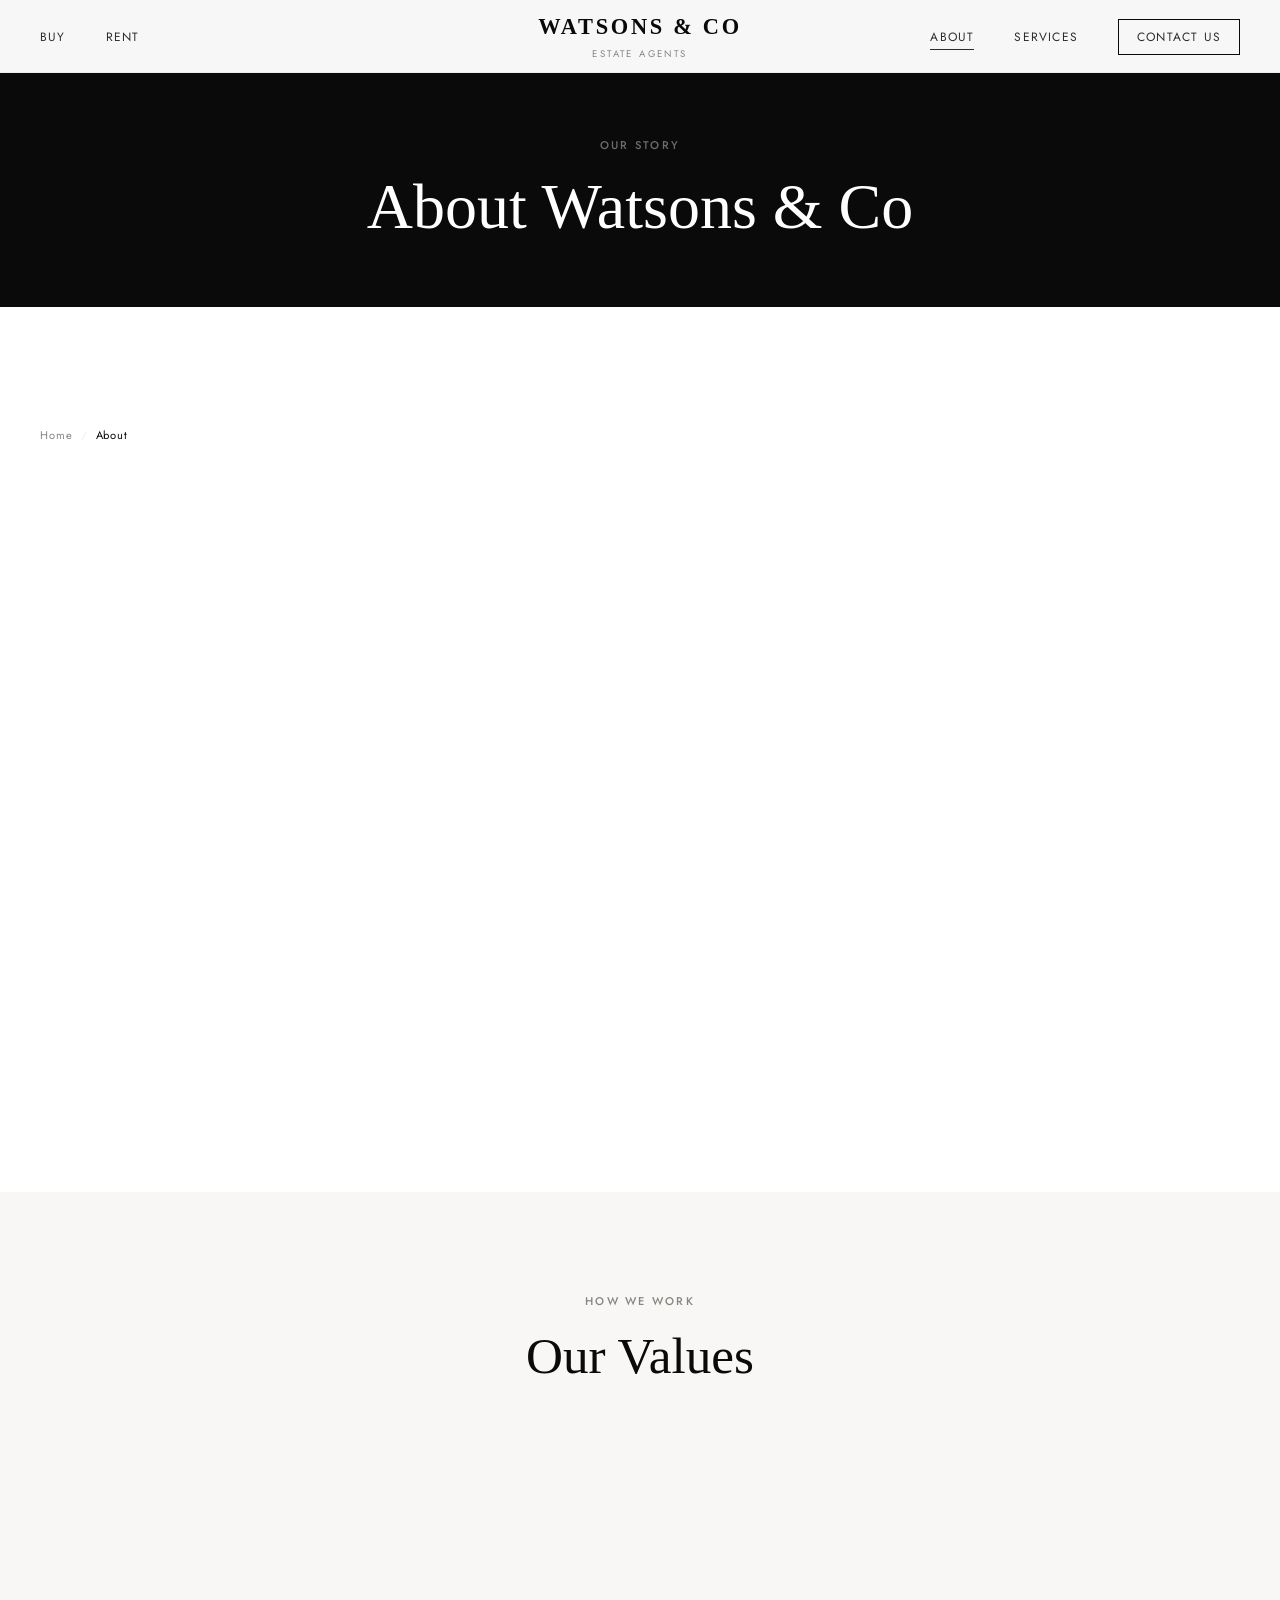
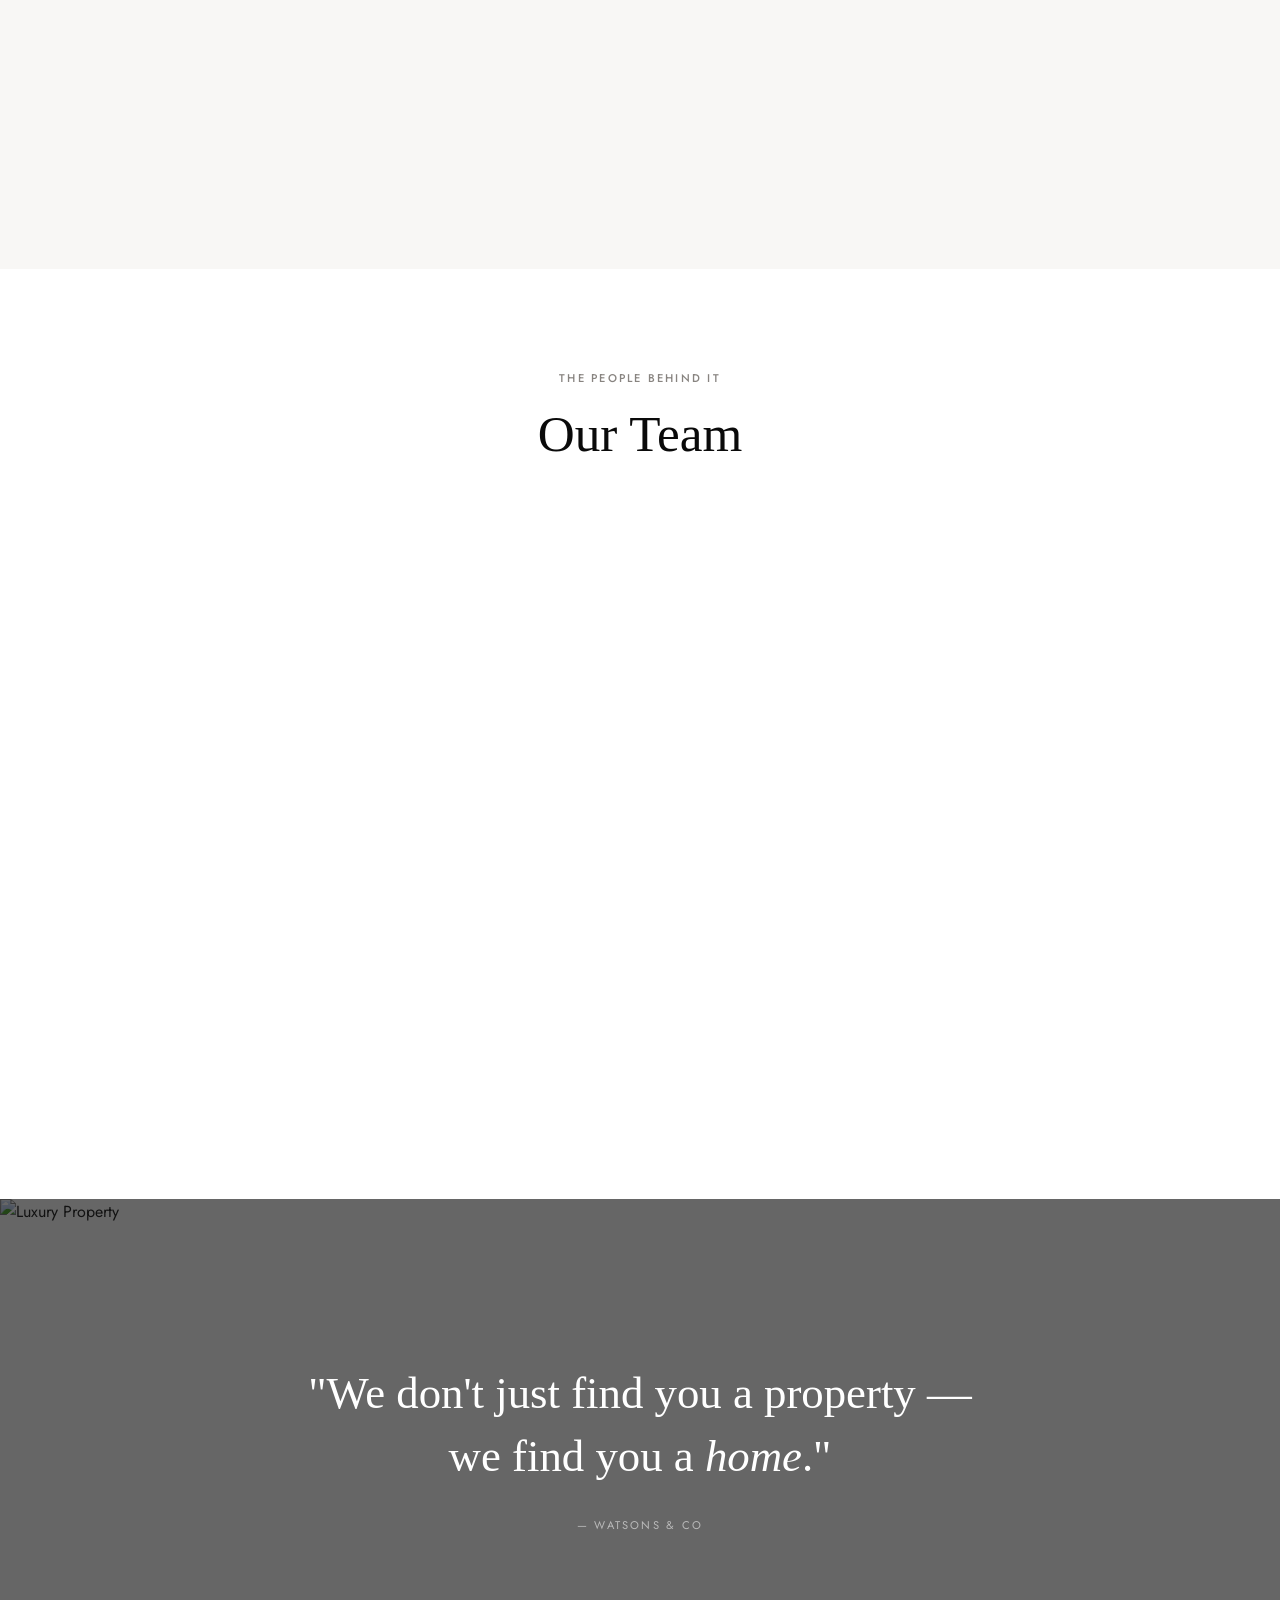
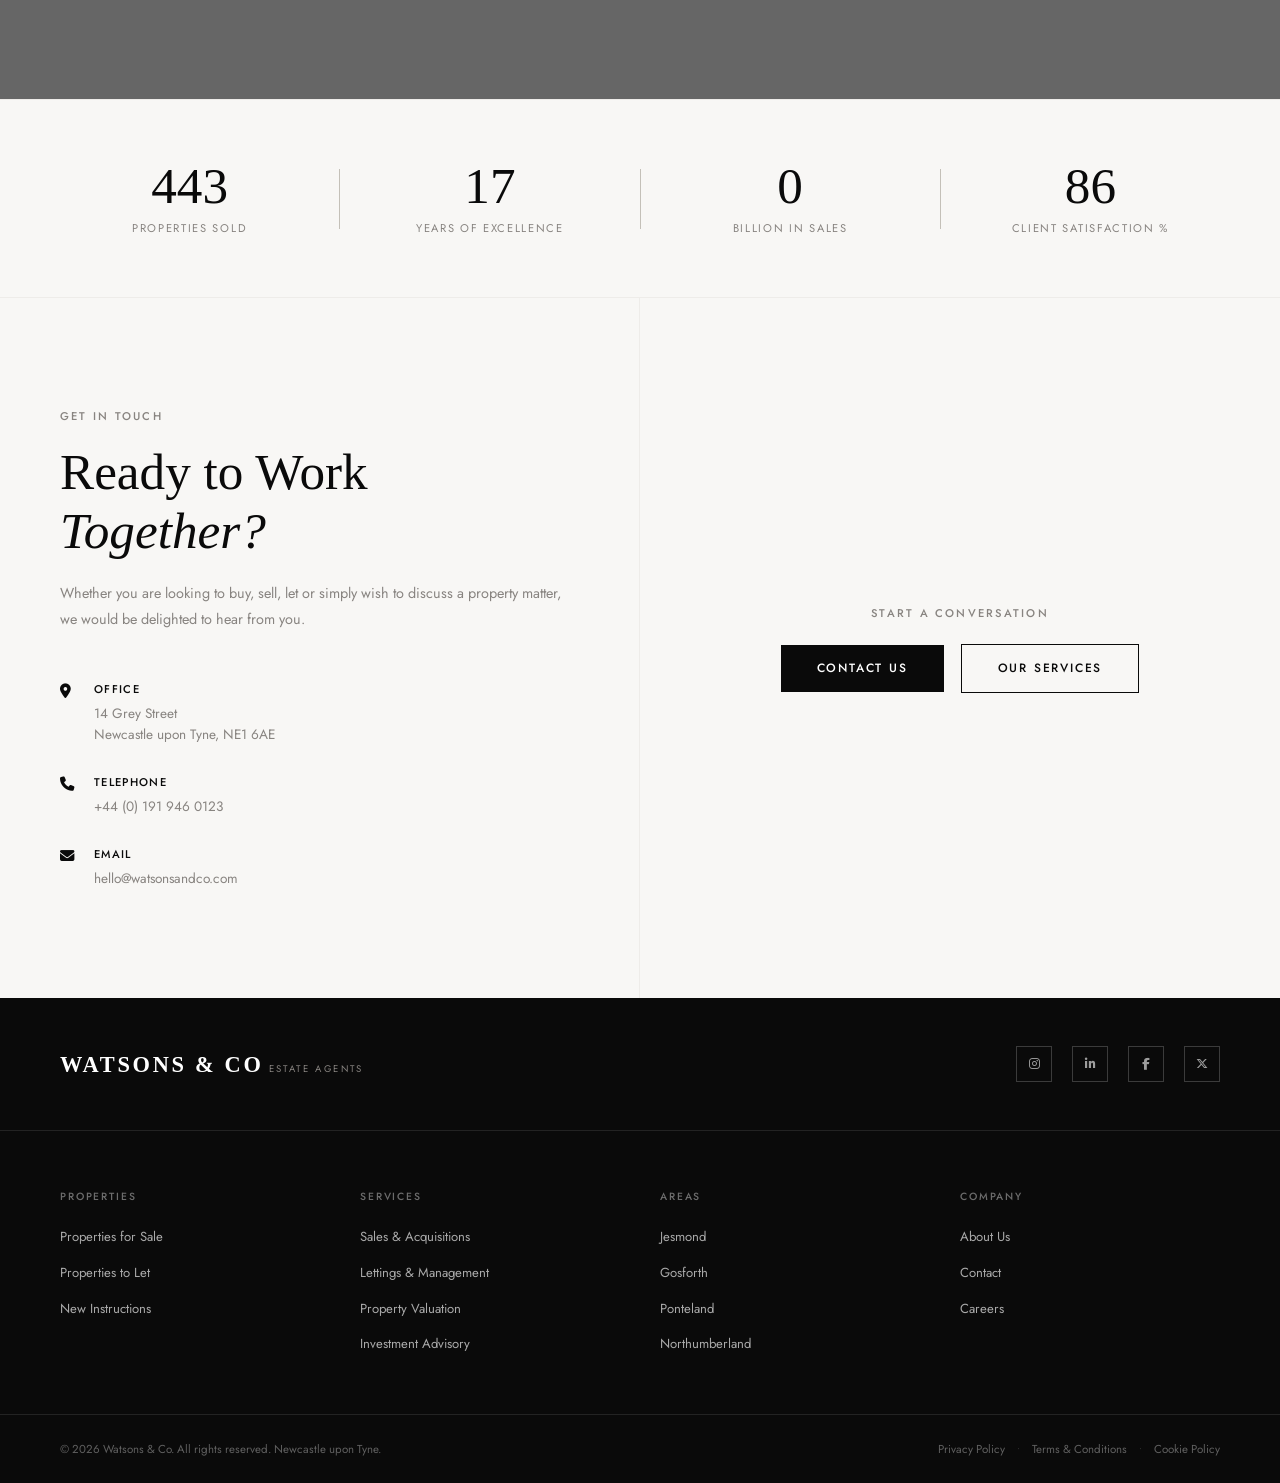
==== about.html @ b718751e "Expand to multi-page site with full property detail, listings, and content pages - Add buy.html, ren" ====
<!DOCTYPE html>
<html lang="en">
<head>
    <meta charset="UTF-8">
    <meta name="viewport" content="width=device-width, initial-scale=1.0">
    <title>About Us — Watsons &amp; Co</title>
    <link rel="stylesheet" href="style.css">
    <link rel="preconnect" href="https://fonts.googleapis.com">
    <link rel="preconnect" href="https://fonts.gstatic.com" crossorigin>
    <link href="https://fonts.googleapis.com/css2?family=Cormorant+Garant:ital,wght@0,300;0,400;0,600;0,700;1,300;1,400&family=Jost:wght@300;400;500;600&display=swap" rel="stylesheet">
    <link rel="stylesheet" href="https://cdnjs.cloudflare.com/ajax/libs/font-awesome/6.4.0/css/all.min.css">
</head>
<body data-page="about">

    <nav class="navbar" id="navbar">
        <div class="nav-inner">
            <div class="nav-left">
                <ul class="nav-links">
                    <li><a href="buy.html">Buy</a></li>
                    <li><a href="rent.html">Rent</a></li>
                </ul>
            </div>
            <div class="nav-logo">
                <a href="index.html">
                    <span class="logo-main">WATSONS &amp; CO</span>
                    <span class="logo-sub">Estate Agents</span>
                </a>
            </div>
            <div class="nav-right">
                <ul class="nav-links">
                    <li><a href="about.html">About</a></li>
                    <li><a href="services.html">Services</a></li>
                    <li><a href="contact.html" class="nav-cta">Contact Us</a></li>
                </ul>
                <button class="hamburger" id="hamburger" aria-label="Menu">
                    <span></span>
                    <span></span>
                </button>
            </div>
        </div>
        <div class="mobile-menu" id="mobileMenu">
            <ul>
                <li><a href="buy.html">Buy</a></li>
                <li><a href="rent.html">Rent</a></li>
                <li><a href="about.html">About</a></li>
                <li><a href="services.html">Services</a></li>
                <li><a href="contact.html">Contact Us</a></li>
            </ul>
        </div>
    </nav>

    <div class="page-banner">
        <p class="section-label">Our Story</p>
        <h1>About Watsons &amp; Co</h1>
    </div>

    <!-- Company Story -->
    <section class="about-story-section">
        <div class="container">

            <nav class="breadcrumb" aria-label="Breadcrumb">
                <a href="index.html">Home</a>
                <span class="sep">/</span>
                <span class="crumb-current">About</span>
            </nav>

            <div class="about-story-grid reveal">
                <div class="about-story-img">
                    <img src="https://images.unsplash.com/photo-1617791160505-6f00504e3519?w=900&h=1100&fit=crop" alt="Watsons & Co office">
                </div>
                <div class="about-story-text">
                    <p class="section-label">Founded 2004</p>
                    <h2>Newcastle's Name in<br><em>Luxury Property</em></h2>
                    <p>Watsons &amp; Co was founded in 2004 with a clear purpose: to bring a genuinely premium estate agency experience to Newcastle upon Tyne and Northumberland. Two decades on, that purpose remains unchanged — to represent exceptional homes with the care, discretion and expertise they deserve.</p>
                    <p>From our office on Grey Street in the heart of Newcastle, we serve clients across the city's most sought-after suburbs — Jesmond, Gosforth and Ponteland — as well as the broader county of Northumberland, where spectacular country houses and rural estates remain among the finest in the north of England.</p>
                    <p>We are a deliberately boutique firm. We do not chase volume. We take on a carefully selected portfolio of the best properties in our market and dedicate the full attention of our team to each and every one. The result is a level of service — and a quality of result — that our clients have come to rely on.</p>
                    <div class="about-sig">— Max Watson, Founder &amp; Director</div>
                </div>
            </div>
        </div>
    </section>

    <!-- Values -->
    <section class="values-section">
        <div class="container">
            <div class="section-header reveal">
                <p class="section-label">How We Work</p>
                <h2>Our Values</h2>
            </div>
            <div class="values-grid">
                <div class="value-card reveal reveal-delay-1">
                    <span class="value-num">01</span>
                    <h3>Discretion</h3>
                    <p>We understand that buying or selling a home is one of the most significant decisions a person can make. We handle every instruction — and every client — with the utmost care, confidentiality and respect.</p>
                </div>
                <div class="value-card reveal reveal-delay-2">
                    <span class="value-num">02</span>
                    <h3>Expertise</h3>
                    <p>Two decades of selling premium property across Newcastle and Northumberland has given us an unrivalled depth of local knowledge. We know every street, every postcode, every nuance of this market intimately.</p>
                </div>
                <div class="value-card reveal reveal-delay-3">
                    <span class="value-num">03</span>
                    <h3>Results</h3>
                    <p>Exceptional photography, measured marketing and genuinely personal service consistently deliver outstanding outcomes for our clients — whether buying, selling or letting.</p>
                </div>
            </div>
        </div>
    </section>

    <!-- Team -->
    <section class="team-section">
        <div class="container">
            <div class="section-header reveal">
                <p class="section-label">The People Behind It</p>
                <h2>Our Team</h2>
            </div>
            <div class="team-grid">

                <div class="team-card reveal reveal-delay-1">
                    <div class="team-card-img">
                        <img src="https://images.unsplash.com/photo-1560250097-0b93528c311a?w=500&h=600&fit=crop&crop=face" alt="Max Watson">
                    </div>
                    <h3>Max Watson</h3>
                    <span class="team-role">Founder &amp; Director</span>
                    <p>Max founded Watsons &amp; Co in 2004 after a decade working in prime residential property across the north. His deep knowledge of the Newcastle and Northumberland market — and his unwavering commitment to excellence — set the standard for everything we do.</p>
                </div>

                <div class="team-card reveal reveal-delay-2">
                    <div class="team-card-img">
                        <img src="https://images.unsplash.com/photo-1573496359142-b8d87734a5a2?w=500&h=600&fit=crop&crop=face" alt="Sarah Clarke">
                    </div>
                    <h3>Sarah Clarke</h3>
                    <span class="team-role">Head of Sales</span>
                    <p>Sarah has been with Watsons &amp; Co since 2010 and leads our sales team with remarkable precision and calm. Her knowledge of the Jesmond and Gosforth markets is unparalleled, and her relationships with buyers and sellers built over many years are second to none.</p>
                </div>

                <div class="team-card reveal reveal-delay-3">
                    <div class="team-card-img">
                        <img src="https://images.unsplash.com/photo-1519085360753-af0119f7cbe7?w=500&h=600&fit=crop&crop=face" alt="James Reid">
                    </div>
                    <h3>James Reid</h3>
                    <span class="team-role">Head of Lettings</span>
                    <p>James oversees our lettings and management portfolio, ensuring landlords receive a truly full-service experience. His meticulous approach to tenant selection and property management means our landlords consistently achieve the very best outcomes in this market.</p>
                </div>

            </div>
        </div>
    </section>

    <!-- Quote Banner -->
    <section class="quote-banner">
        <div class="quote-bg">
            <img src="https://images.unsplash.com/photo-1600596542815-ffad4c1539a9?w=1800&h=900&fit=crop" alt="Luxury Property">
            <div class="quote-overlay"></div>
        </div>
        <div class="quote-content">
            <blockquote>"We don't just find you a property —<br>we find you a <em>home</em>."</blockquote>
            <cite>— Watsons &amp; Co</cite>
        </div>
    </section>

    <!-- Stats -->
    <section class="stats-band">
        <div class="container">
            <div class="stats-grid">
                <div class="stat-item reveal">
                    <div class="stat-number" data-target="500">500</div>
                    <div class="stat-label">Properties Sold</div>
                </div>
                <div class="stat-sep"></div>
                <div class="stat-item reveal">
                    <div class="stat-number" data-target="20">20</div>
                    <div class="stat-label">Years of Excellence</div>
                </div>
                <div class="stat-sep"></div>
                <div class="stat-item reveal">
                    <div class="stat-number" data-target="1">1</div>
                    <div class="stat-label">Billion in Sales</div>
                </div>
                <div class="stat-sep"></div>
                <div class="stat-item reveal">
                    <div class="stat-number" data-target="98">98</div>
                    <div class="stat-label">Client Satisfaction %</div>
                </div>
            </div>
        </div>
    </section>

    <!-- CTA -->
    <section class="contact-section" style="background: var(--off-white);">
        <div class="contact-grid">
            <div class="contact-info">
                <p class="section-label">Get In Touch</p>
                <h2>Ready to Work<br><em>Together?</em></h2>
                <p class="contact-intro">Whether you are looking to buy, sell, let or simply wish to discuss a property matter, we would be delighted to hear from you.</p>
                <div class="contact-details">
                    <div class="contact-item">
                        <i class="fas fa-map-marker-alt"></i>
                        <div>
                            <strong>Office</strong>
                            <p>14 Grey Street<br>Newcastle upon Tyne, NE1 6AE</p>
                        </div>
                    </div>
                    <div class="contact-item">
                        <i class="fas fa-phone"></i>
                        <div>
                            <strong>Telephone</strong>
                            <p>+44 (0) 191 946 0123</p>
                        </div>
                    </div>
                    <div class="contact-item">
                        <i class="fas fa-envelope"></i>
                        <div>
                            <strong>Email</strong>
                            <p>hello@watsonsandco.com</p>
                        </div>
                    </div>
                </div>
            </div>
            <div style="display:flex;align-items:center;justify-content:center;padding:80px 60px;">
                <div style="text-align:center;">
                    <p class="section-label" style="margin-bottom:20px;">Start a Conversation</p>
                    <a href="contact.html" class="btn-solid" style="margin-right:12px;">Contact Us</a>
                    <a href="services.html" class="btn-outline">Our Services</a>
                </div>
            </div>
        </div>
    </section>

    <footer class="footer">
        <div class="footer-top">
            <div class="footer-logo">
                <span class="logo-main">WATSONS &amp; CO</span>
                <span class="logo-sub">Estate Agents</span>
            </div>
            <div class="footer-social">
                <a href="#" aria-label="Instagram"><i class="fab fa-instagram"></i></a>
                <a href="#" aria-label="LinkedIn"><i class="fab fa-linkedin-in"></i></a>
                <a href="#" aria-label="Facebook"><i class="fab fa-facebook-f"></i></a>
                <a href="#" aria-label="Twitter"><i class="fab fa-x-twitter"></i></a>
            </div>
        </div>
        <div class="footer-middle">
            <div class="footer-col">
                <h4>Properties</h4>
                <ul>
                    <li><a href="buy.html">Properties for Sale</a></li>
                    <li><a href="rent.html">Properties to Let</a></li>
                    <li><a href="buy.html">New Instructions</a></li>
                </ul>
            </div>
            <div class="footer-col">
                <h4>Services</h4>
                <ul>
                    <li><a href="services.html">Sales &amp; Acquisitions</a></li>
                    <li><a href="services.html">Lettings &amp; Management</a></li>
                    <li><a href="services.html">Property Valuation</a></li>
                    <li><a href="services.html">Investment Advisory</a></li>
                </ul>
            </div>
            <div class="footer-col">
                <h4>Areas</h4>
                <ul>
                    <li><a href="buy.html">Jesmond</a></li>
                    <li><a href="buy.html">Gosforth</a></li>
                    <li><a href="buy.html">Ponteland</a></li>
                    <li><a href="buy.html">Northumberland</a></li>
                </ul>
            </div>
            <div class="footer-col">
                <h4>Company</h4>
                <ul>
                    <li><a href="about.html">About Us</a></li>
                    <li><a href="contact.html">Contact</a></li>
                    <li><a href="#">Careers</a></li>
                </ul>
            </div>
        </div>
        <div class="footer-bottom">
            <p>&copy; 2026 Watsons &amp; Co. All rights reserved. Newcastle upon Tyne.</p>
            <div class="footer-legal">
                <a href="#">Privacy Policy</a>
                <span>·</span>
                <a href="#">Terms &amp; Conditions</a>
                <span>·</span>
                <a href="#">Cookie Policy</a>
            </div>
        </div>
    </footer>

    <script src="property-data.js"></script>
    <script src="script.js"></script>
</body>
</html>
---- style.css ----
/* ============================================================
   WATSONS & CO — Luxury Estate Agents
   Primary: #ffffff  |  Secondary: #0a0a0a
   ============================================================ */

:root {
    --white:      #ffffff;
    --black:      #0a0a0a;
    --off-white:  #f8f7f5;
    --light:      #eeece9;
    --mid:        #c4c0b8;
    --muted:      #888480;
    --text:       #2c2c2c;
    --serif:      'Cormorant Garant', Georgia, serif;
    --sans:       'Jost', system-ui, sans-serif;
    --ease:       cubic-bezier(0.4, 0, 0.2, 1);
    --nav-h:      72px;
}

/* ── Reset ─────────────────────────────────────── */
*, *::before, *::after { margin: 0; padding: 0; box-sizing: border-box; }
html { scroll-behavior: smooth; font-size: 16px; }
body { font-family: var(--sans); color: var(--text); background: var(--white); line-height: 1.6; overflow-x: hidden; }
img { display: block; width: 100%; height: 100%; object-fit: cover; }
a { text-decoration: none; color: inherit; }
ul { list-style: none; }
button { cursor: pointer; border: none; background: none; font-family: var(--sans); }
select, input, textarea { font-family: var(--sans); }

/* ── Container ──────────────────────────────────── */
.container { max-width: 1280px; margin: 0 auto; padding: 0 40px; }
@media (max-width: 768px) { .container { padding: 0 24px; } }

/* ── Typography ─────────────────────────────────── */
h1, h2, h3, h4 { font-family: var(--serif); font-weight: 400; color: var(--black); line-height: 1.15; }
h1 { font-size: clamp(3rem, 7vw, 6rem); }
h2 { font-size: clamp(2.2rem, 4vw, 3.5rem); }
h3 { font-size: clamp(1.3rem, 2vw, 1.8rem); }
em { font-style: italic; }
p { color: var(--muted); line-height: 1.75; }

.section-label {
    font-family: var(--sans);
    font-size: 0.7rem;
    font-weight: 500;
    letter-spacing: 0.2em;
    text-transform: uppercase;
    color: var(--muted);
    display: block;
    margin-bottom: 1rem;
}

.section-header { text-align: center; margin-bottom: 4rem; }
.section-header h2 { margin-top: 0.5rem; }

/* ── Buttons ────────────────────────────────────── */
.btn-solid {
    display: inline-block;
    padding: 14px 36px;
    background: var(--black);
    color: var(--white);
    font-size: 0.75rem;
    font-weight: 500;
    letter-spacing: 0.15em;
    text-transform: uppercase;
    transition: background 0.3s var(--ease), color 0.3s var(--ease);
}
.btn-solid:hover { background: var(--text); }
.btn-solid.btn-full { width: 100%; text-align: center; }

.btn-outline {
    display: inline-block;
    padding: 14px 36px;
    border: 1px solid var(--black);
    color: var(--black);
    font-size: 0.75rem;
    font-weight: 500;
    letter-spacing: 0.15em;
    text-transform: uppercase;
    transition: background 0.3s var(--ease), color 0.3s var(--ease);
}
.btn-outline:hover { background: var(--black); color: var(--white); }

/* ============================================================
   NAVIGATION
   ============================================================ */
.navbar {
    position: fixed;
    top: 0; left: 0; right: 0;
    z-index: 1000;
    transition: background 0.4s var(--ease), border-color 0.4s var(--ease);
    border-bottom: 1px solid transparent;
}
.navbar.scrolled {
    background: rgba(255,255,255,0.97);
    border-bottom-color: var(--light);
    backdrop-filter: blur(10px);
}

.nav-inner {
    display: grid;
    grid-template-columns: 1fr auto 1fr;
    align-items: center;
    height: var(--nav-h);
    padding: 0 40px;
}

.nav-logo a {
    display: flex;
    flex-direction: column;
    align-items: center;
    gap: 2px;
}
.logo-main {
    font-family: var(--serif);
    font-size: 1.4rem;
    font-weight: 600;
    letter-spacing: 0.12em;
    color: var(--black);
    transition: color 0.3s;
}
.logo-sub {
    font-size: 0.6rem;
    font-weight: 400;
    letter-spacing: 0.25em;
    text-transform: uppercase;
    color: var(--muted);
}

.nav-links {
    display: flex;
    align-items: center;
    gap: 2.5rem;
}
.nav-left .nav-links { justify-content: flex-start; }
.nav-right .nav-links { justify-content: flex-end; }

.nav-links a {
    font-size: 0.75rem;
    font-weight: 400;
    letter-spacing: 0.1em;
    text-transform: uppercase;
    color: var(--white);
    transition: color 0.3s;
    position: relative;
}
.navbar.scrolled .nav-links a { color: var(--text); }

.nav-links a::after {
    content: '';
    position: absolute;
    bottom: -4px; left: 0;
    width: 0; height: 1px;
    background: currentColor;
    transition: width 0.3s var(--ease);
}
.nav-links a:hover::after { width: 100%; }

.nav-cta {
    padding: 8px 18px !important;
    border: 1px solid rgba(255,255,255,0.6) !important;
    transition: border-color 0.3s, background 0.3s, color 0.3s !important;
}
.nav-cta:hover {
    background: var(--white) !important;
    color: var(--black) !important;
    border-color: var(--white) !important;
}
.navbar.scrolled .nav-cta {
    border-color: var(--black) !important;
}
.navbar.scrolled .nav-cta:hover {
    background: var(--black) !important;
    color: var(--white) !important;
}

/* Hamburger */
.hamburger {
    display: none;
    flex-direction: column;
    gap: 6px;
    padding: 4px;
}
.hamburger span {
    display: block;
    width: 24px;
    height: 1px;
    background: var(--white);
    transition: background 0.3s, transform 0.3s;
}
.navbar.scrolled .hamburger span { background: var(--black); }
.hamburger.open span:first-child { transform: translateY(3.5px) rotate(45deg); }
.hamburger.open span:last-child  { transform: translateY(-3.5px) rotate(-45deg); }

/* Mobile menu */
.mobile-menu {
    display: none;
    background: var(--white);
    border-top: 1px solid var(--light);
}
.mobile-menu.open { display: block; }
.mobile-menu ul { padding: 20px 40px 32px; }
.mobile-menu ul li { border-bottom: 1px solid var(--light); }
.mobile-menu ul li a {
    display: block;
    padding: 14px 0;
    font-size: 0.85rem;
    font-weight: 400;
    letter-spacing: 0.1em;
    text-transform: uppercase;
    color: var(--black);
}

/* ============================================================
   HERO
   ============================================================ */
.hero {
    position: relative;
    height: 100dvh;
    min-height: 600px;
    display: flex;
    align-items: center;
    justify-content: center;
    overflow: hidden;
}

.hero-bg {
    position: absolute;
    inset: 0;
}
.hero-img { height: 100%; transform-origin: center; }
.hero-overlay {
    position: absolute;
    inset: 0;
    background: linear-gradient(
        to bottom,
        rgba(0,0,0,0.25) 0%,
        rgba(0,0,0,0.45) 50%,
        rgba(0,0,0,0.55) 100%
    );
}

.hero-content {
    position: relative;
    z-index: 2;
    text-align: center;
    padding: 0 24px;
    max-width: 800px;
}

.hero-eyebrow {
    font-size: 0.7rem;
    font-weight: 400;
    letter-spacing: 0.25em;
    text-transform: uppercase;
    color: rgba(255,255,255,0.75);
    margin-bottom: 1.5rem;
}

.hero-headline {
    font-family: var(--serif);
    font-size: clamp(3.5rem, 8vw, 7rem);
    font-weight: 300;
    color: var(--white);
    line-height: 1.05;
    margin-bottom: 2.5rem;
}
.hero-headline em { font-style: italic; font-weight: 300; }

.hero-cta {
    display: inline-block;
    padding: 14px 40px;
    border: 1px solid rgba(255,255,255,0.7);
    color: var(--white);
    font-size: 0.72rem;
    font-weight: 500;
    letter-spacing: 0.18em;
    text-transform: uppercase;
    transition: background 0.3s var(--ease), border-color 0.3s;
}
.hero-cta:hover {
    background: rgba(255,255,255,0.15);
    border-color: var(--white);
}

.hero-scroll-hint {
    position: absolute;
    bottom: 36px;
    left: 50%;
    transform: translateX(-50%);
    display: flex;
    flex-direction: column;
    align-items: center;
    gap: 10px;
    z-index: 2;
}
.hero-scroll-hint span {
    font-size: 0.6rem;
    letter-spacing: 0.2em;
    text-transform: uppercase;
    color: rgba(255,255,255,0.6);
}
.scroll-line {
    width: 1px;
    height: 48px;
    background: rgba(255,255,255,0.4);
    animation: scrollPulse 2s ease-in-out infinite;
}
@keyframes scrollPulse {
    0%, 100% { opacity: 0.4; transform: scaleY(1); }
    50% { opacity: 1; transform: scaleY(0.6); transform-origin: top; }
}

/* ============================================================
   SEARCH
   ============================================================ */
.search-section {
    background: var(--white);
    padding: 0 40px;
    border-bottom: 1px solid var(--light);
}

.search-tabs {
    display: flex;
    gap: 0;
    border-bottom: 1px solid var(--light);
    max-width: 1280px;
    margin: 0 auto;
}
.tab-btn {
    padding: 18px 28px;
    font-size: 0.72rem;
    font-weight: 500;
    letter-spacing: 0.12em;
    text-transform: uppercase;
    color: var(--muted);
    border-bottom: 2px solid transparent;
    margin-bottom: -1px;
    transition: color 0.2s, border-color 0.2s;
}
.tab-btn.active, .tab-btn:hover {
    color: var(--black);
    border-bottom-color: var(--black);
}

.search-form {
    display: flex;
    align-items: stretch;
    max-width: 1280px;
    margin: 0 auto;
    min-height: 72px;
}
.search-field {
    flex: 1;
    display: flex;
    flex-direction: column;
    justify-content: center;
    padding: 16px 24px;
    gap: 4px;
}
.search-field label {
    font-size: 0.6rem;
    font-weight: 500;
    letter-spacing: 0.15em;
    text-transform: uppercase;
    color: var(--muted);
}
.search-field input,
.search-field select {
    border: none;
    outline: none;
    font-size: 0.9rem;
    color: var(--black);
    background: transparent;
    appearance: none;
    cursor: pointer;
}
.search-field input::placeholder { color: var(--mid); }

.search-divider {
    width: 1px;
    background: var(--light);
    margin: 16px 0;
    flex-shrink: 0;
}

.search-btn {
    padding: 0 40px;
    background: var(--black);
    color: var(--white);
    font-size: 0.72rem;
    font-weight: 500;
    letter-spacing: 0.12em;
    text-transform: uppercase;
    display: flex;
    align-items: center;
    gap: 10px;
    transition: background 0.3s;
    flex-shrink: 0;
}
.search-btn:hover { background: var(--text); }

@media (max-width: 900px) {
    .search-section { padding: 0 24px; }
    .search-form { flex-wrap: wrap; gap: 0; }
    .search-field { flex: 1 1 50%; border-bottom: 1px solid var(--light); }
    .search-divider { display: none; }
    .search-btn { width: 100%; justify-content: center; padding: 18px; margin-top: 0; }
}

/* ============================================================
   PROPERTIES
   ============================================================ */
.properties-section {
    padding: 100px 0;
    background: var(--white);
}

.properties-grid {
    display: grid;
    grid-template-columns: repeat(3, 1fr);
    gap: 2px;
    margin-bottom: 4rem;
}

.property-card {
    background: var(--white);
    overflow: hidden;
    display: flex;
    flex-direction: column;
    transition: box-shadow 0.3s var(--ease);
    position: relative;
}
.property-card:hover { box-shadow: 0 12px 40px rgba(0,0,0,0.1); z-index: 1; }

.property-img-wrap {
    position: relative;
    height: 240px;
    overflow: hidden;
    flex-shrink: 0;
}
.property-img-wrap img {
    transition: transform 0.6s var(--ease);
}
.property-card:hover .property-img-wrap img { transform: scale(1.04); }

.prop-tag {
    position: absolute;
    top: 16px; left: 16px;
    background: var(--black);
    color: var(--white);
    font-size: 0.6rem;
    font-weight: 500;
    letter-spacing: 0.12em;
    text-transform: uppercase;
    padding: 5px 10px;
}
.prop-tag + .prop-tag {
    top: 42px;
}
.prop-tag--rent { background: var(--text); }
.prop-tag--new  { background: #1a3a2a; }

.property-body {
    padding: 20px 24px 12px;
    flex: 1;
    border: 1px solid var(--light);
    border-top: none;
}
.property-price {
    font-family: var(--serif);
    font-size: 1.4rem;
    font-weight: 600;
    color: var(--black);
    margin-bottom: 6px;
}
.property-name {
    font-size: 1.1rem;
    font-weight: 400;
    margin-bottom: 6px;
}
.property-location {
    font-size: 0.8rem;
    color: var(--muted);
    display: flex;
    align-items: center;
    gap: 6px;
    margin-bottom: 14px;
}
.property-location i { font-size: 0.7rem; }

.property-meta {
    display: flex;
    gap: 20px;
    padding-top: 12px;
    border-top: 1px solid var(--light);
}
.property-meta span {
    font-size: 0.78rem;
    color: var(--muted);
    display: flex;
    align-items: center;
    gap: 6px;
}
.property-meta i { font-size: 0.72rem; color: var(--black); }

.property-link {
    display: flex;
    align-items: center;
    justify-content: space-between;
    padding: 14px 24px;
    font-size: 0.7rem;
    font-weight: 500;
    letter-spacing: 0.1em;
    text-transform: uppercase;
    color: var(--black);
    border: 1px solid var(--light);
    border-top: none;
    transition: background 0.25s, color 0.25s;
}
.property-link:hover { background: var(--black); color: var(--white); }
.property-link i { font-size: 0.7rem; transition: transform 0.25s; }
.property-link:hover i { transform: translateX(4px); }

.properties-cta { text-align: center; }

@media (max-width: 1100px) {
    .properties-grid {
        grid-template-columns: repeat(2, 1fr);
    }
}
@media (max-width: 640px) {
    .properties-grid { grid-template-columns: 1fr; }
}

/* ============================================================
   STATS BAND
   ============================================================ */
.stats-band {
    background: var(--off-white);
    border-top: 1px solid var(--light);
    border-bottom: 1px solid var(--light);
    padding: 60px 0;
}

.stats-grid {
    display: flex;
    align-items: center;
    justify-content: center;
    gap: 0;
}

.stat-item {
    flex: 1;
    text-align: center;
    padding: 0 40px;
}
.stat-number {
    font-family: var(--serif);
    font-size: clamp(2.5rem, 4vw, 4rem);
    font-weight: 300;
    color: var(--black);
    line-height: 1;
    margin-bottom: 8px;
}
.stat-label {
    font-size: 0.7rem;
    font-weight: 400;
    letter-spacing: 0.15em;
    text-transform: uppercase;
    color: var(--muted);
}

.stat-sep {
    width: 1px;
    height: 60px;
    background: var(--mid);
    flex-shrink: 0;
}

@media (max-width: 768px) {
    .stats-grid { flex-wrap: wrap; }
    .stat-item { flex: 1 1 40%; padding: 20px; }
    .stat-sep { display: none; }
}

/* ============================================================
   ABOUT
   ============================================================ */
.about-section {
    display: grid;
    grid-template-columns: 1fr 1fr;
    min-height: 700px;
}

.about-image {
    position: relative;
    overflow: hidden;
    min-height: 500px;
}

.about-content {
    padding: 80px 80px 80px 60px;
    display: flex;
    flex-direction: column;
    justify-content: center;
    background: var(--white);
}

.about-content h2 { margin-bottom: 28px; }
.about-intro {
    font-size: 1.15rem;
    font-family: var(--serif);
    font-weight: 300;
    color: var(--black);
    line-height: 1.65;
    margin-bottom: 20px;
}
.about-body {
    font-size: 0.9rem;
    color: var(--muted);
    line-height: 1.8;
    margin-bottom: 32px;
}

.about-signature {
    margin-bottom: 36px;
    padding-top: 24px;
    border-top: 1px solid var(--light);
}
.signature-line {
    font-family: var(--serif);
    font-size: 1rem;
    font-style: italic;
    color: var(--muted);
}

@media (max-width: 900px) {
    .about-section { grid-template-columns: 1fr; }
    .about-image { min-height: 380px; }
    .about-content { padding: 60px 40px; }
}
@media (max-width: 640px) {
    .about-content { padding: 48px 24px; }
}

/* ============================================================
   SERVICES
   ============================================================ */
.services-section {
    padding: 100px 0;
    background: var(--off-white);
}

.services-list {
    display: flex;
    flex-direction: column;
}

.service-item {
    display: grid;
    grid-template-columns: 64px 1fr auto;
    align-items: center;
    gap: 32px;
    padding: 36px 0;
    border-bottom: 1px solid var(--light);
    transition: background 0.2s;
}
.service-item:first-of-type { border-top: 1px solid var(--light); }

.service-number {
    font-family: var(--serif);
    font-size: 1rem;
    font-weight: 300;
    color: var(--mid);
    letter-spacing: 0.1em;
}
.service-content h3 {
    font-size: 1.3rem;
    font-weight: 400;
    margin-bottom: 6px;
    transition: color 0.2s;
}
.service-content p {
    font-size: 0.85rem;
    color: var(--muted);
    line-height: 1.7;
    max-width: 560px;
}

.service-arrow {
    width: 44px; height: 44px;
    border: 1px solid var(--light);
    display: flex;
    align-items: center;
    justify-content: center;
    color: var(--muted);
    font-size: 0.8rem;
    transition: background 0.25s, color 0.25s, border-color 0.25s, transform 0.25s;
    flex-shrink: 0;
}
.service-item:hover .service-arrow {
    background: var(--black);
    color: var(--white);
    border-color: var(--black);
}
.service-item:hover .service-arrow i { transform: translateX(2px); }
.service-item:hover .service-content h3 { color: var(--black); }

@media (max-width: 640px) {
    .service-item { grid-template-columns: 40px 1fr auto; gap: 16px; }
    .service-arrow { display: none; }
}

/* ============================================================
   QUOTE BANNER
   ============================================================ */
.quote-banner {
    position: relative;
    height: 500px;
    display: flex;
    align-items: center;
    justify-content: center;
    overflow: hidden;
}
.quote-bg {
    position: absolute;
    inset: 0;
}
.quote-overlay {
    position: absolute;
    inset: 0;
    background: rgba(0,0,0,0.6);
}
.quote-content {
    position: relative;
    z-index: 2;
    text-align: center;
    padding: 0 24px;
}
.quote-content blockquote {
    font-family: var(--serif);
    font-size: clamp(1.6rem, 3.5vw, 2.8rem);
    font-weight: 300;
    font-style: normal;
    color: var(--white);
    line-height: 1.4;
    margin-bottom: 24px;
}
.quote-content blockquote em { font-style: italic; }
.quote-content cite {
    font-size: 0.7rem;
    font-weight: 400;
    letter-spacing: 0.2em;
    text-transform: uppercase;
    color: rgba(255,255,255,0.55);
    font-style: normal;
}

/* ============================================================
   TESTIMONIALS
   ============================================================ */
.testimonials-section {
    padding: 100px 0;
    background: var(--white);
}

.testimonials-grid {
    display: grid;
    grid-template-columns: repeat(3, 1fr);
    gap: 2px;
}

.testimonial {
    padding: 48px 40px;
    border: 1px solid var(--light);
    transition: border-color 0.3s;
}
.testimonial:hover { border-color: var(--mid); }

.testimonial-stars {
    color: var(--black);
    font-size: 0.65rem;
    letter-spacing: 4px;
    margin-bottom: 24px;
}

.testimonial-text {
    font-family: var(--serif);
    font-size: 1.1rem;
    font-weight: 300;
    color: var(--text);
    line-height: 1.7;
    margin-bottom: 28px;
    font-style: italic;
}

.testimonial-author strong {
    display: block;
    font-family: var(--sans);
    font-size: 0.82rem;
    font-weight: 500;
    color: var(--black);
    letter-spacing: 0.05em;
    margin-bottom: 4px;
}
.testimonial-author span {
    font-size: 0.72rem;
    color: var(--muted);
    letter-spacing: 0.05em;
}

@media (max-width: 900px) {
    .testimonials-grid { grid-template-columns: 1fr; }
    .testimonial { padding: 36px 28px; }
}

/* ============================================================
   AREAS
   ============================================================ */
.areas-section {
    padding: 100px 0;
    background: var(--off-white);
}

.areas-grid {
    display: grid;
    grid-template-columns: repeat(4, 1fr);
    gap: 2px;
}

.area-card {
    position: relative;
    height: 300px;
    overflow: hidden;
    cursor: pointer;
}
.area-card img {
    transition: transform 0.6s var(--ease);
}
.area-card:hover img { transform: scale(1.06); }

.area-overlay {
    position: absolute;
    inset: 0;
    background: linear-gradient(to top, rgba(0,0,0,0.7) 0%, rgba(0,0,0,0.1) 60%);
    display: flex;
    flex-direction: column;
    justify-content: flex-end;
    padding: 24px;
    transition: background 0.3s;
}
.area-card:hover .area-overlay { background: linear-gradient(to top, rgba(0,0,0,0.8) 0%, rgba(0,0,0,0.2) 60%); }

.area-overlay h3 {
    font-family: var(--serif);
    font-size: 1.5rem;
    font-weight: 400;
    color: var(--white);
    margin-bottom: 4px;
}
.area-overlay span {
    font-size: 0.68rem;
    letter-spacing: 0.15em;
    text-transform: uppercase;
    color: rgba(255,255,255,0.65);
}

@media (max-width: 900px) {
    .areas-grid { grid-template-columns: repeat(2, 1fr); }
}
@media (max-width: 480px) {
    .areas-grid { grid-template-columns: 1fr; }
    .area-card { height: 220px; }
}

/* ============================================================
   CONTACT
   ============================================================ */
.contact-section {
    background: var(--white);
}
.contact-grid {
    display: grid;
    grid-template-columns: 1fr 1fr;
    min-height: 700px;
}

.contact-info {
    background: var(--off-white);
    padding: 80px 60px;
    display: flex;
    flex-direction: column;
    justify-content: center;
    border-right: 1px solid var(--light);
}
.contact-info h2 { margin-bottom: 20px; }

.contact-intro {
    font-size: 0.9rem;
    color: var(--muted);
    line-height: 1.8;
    margin-bottom: 48px;
}

.contact-details {
    display: flex;
    flex-direction: column;
    gap: 28px;
}
.contact-item {
    display: flex;
    gap: 18px;
    align-items: flex-start;
}
.contact-item i {
    font-size: 0.9rem;
    color: var(--black);
    margin-top: 3px;
    width: 16px;
    flex-shrink: 0;
}
.contact-item strong {
    display: block;
    font-size: 0.7rem;
    font-weight: 500;
    letter-spacing: 0.12em;
    text-transform: uppercase;
    color: var(--black);
    margin-bottom: 4px;
}
.contact-item p {
    font-size: 0.85rem;
    color: var(--muted);
    line-height: 1.6;
    margin: 0;
}

.contact-form {
    padding: 80px 60px;
    display: flex;
    flex-direction: column;
    justify-content: center;
    gap: 24px;
}

.form-row {
    display: grid;
    grid-template-columns: 1fr 1fr;
    gap: 16px;
}

.form-field {
    display: flex;
    flex-direction: column;
    gap: 8px;
}
.form-field label {
    font-size: 0.65rem;
    font-weight: 500;
    letter-spacing: 0.15em;
    text-transform: uppercase;
    color: var(--muted);
}
.form-field input,
.form-field select,
.form-field textarea {
    width: 100%;
    padding: 12px 0;
    border: none;
    border-bottom: 1px solid var(--light);
    font-size: 0.9rem;
    color: var(--black);
    background: transparent;
    appearance: none;
    outline: none;
    transition: border-color 0.25s;
    resize: none;
}
.form-field input:focus,
.form-field select:focus,
.form-field textarea:focus {
    border-bottom-color: var(--black);
}
.form-field input::placeholder,
.form-field textarea::placeholder {
    color: var(--mid);
}

@media (max-width: 900px) {
    .contact-grid { grid-template-columns: 1fr; }
    .contact-info { padding: 60px 40px; border-right: none; border-bottom: 1px solid var(--light); }
    .contact-form { padding: 60px 40px; }
}
@media (max-width: 640px) {
    .contact-info { padding: 48px 24px; }
    .contact-form { padding: 48px 24px; }
    .form-row { grid-template-columns: 1fr; }
}

/* ============================================================
   FOOTER
   ============================================================ */
.footer {
    background: var(--black);
    color: var(--white);
}

.footer-top {
    display: flex;
    justify-content: space-between;
    align-items: center;
    padding: 48px 60px;
    border-bottom: 1px solid rgba(255,255,255,0.1);
}
.footer-top .logo-main { color: var(--white); }

.footer-social {
    display: flex;
    gap: 20px;
}
.footer-social a {
    width: 36px; height: 36px;
    border: 1px solid rgba(255,255,255,0.2);
    display: flex;
    align-items: center;
    justify-content: center;
    font-size: 0.75rem;
    color: rgba(255,255,255,0.6);
    transition: border-color 0.25s, color 0.25s;
}
.footer-social a:hover {
    border-color: var(--white);
    color: var(--white);
}

.footer-middle {
    display: grid;
    grid-template-columns: repeat(4, 1fr);
    gap: 40px;
    padding: 60px 60px 48px;
    border-bottom: 1px solid rgba(255,255,255,0.1);
}

.footer-col h4 {
    font-family: var(--sans);
    font-size: 0.65rem;
    font-weight: 500;
    letter-spacing: 0.18em;
    text-transform: uppercase;
    color: rgba(255,255,255,0.4);
    margin-bottom: 20px;
}
.footer-col ul li {
    margin-bottom: 10px;
}
.footer-col ul li a {
    font-size: 0.82rem;
    color: rgba(255,255,255,0.65);
    transition: color 0.2s;
}
.footer-col ul li a:hover { color: var(--white); }

.footer-newsletter p {
    font-size: 0.8rem;
    color: rgba(255,255,255,0.5);
    line-height: 1.7;
    margin-bottom: 16px;
}

.newsletter-form {
    display: flex;
    flex-direction: column;
    gap: 8px;
}
.newsletter-form input {
    padding: 10px 0;
    background: transparent;
    border: none;
    border-bottom: 1px solid rgba(255,255,255,0.2);
    color: var(--white);
    font-size: 0.82rem;
    outline: none;
    transition: border-color 0.2s;
}
.newsletter-form input::placeholder { color: rgba(255,255,255,0.3); }
.newsletter-form input:focus { border-bottom-color: rgba(255,255,255,0.6); }
.newsletter-form button {
    align-self: flex-start;
    padding: 10px 24px;
    background: rgba(255,255,255,0.08);
    border: 1px solid rgba(255,255,255,0.2);
    color: rgba(255,255,255,0.8);
    font-size: 0.65rem;
    font-weight: 500;
    letter-spacing: 0.15em;
    text-transform: uppercase;
    transition: background 0.25s, border-color 0.25s, color 0.25s;
}
.newsletter-form button:hover {
    background: rgba(255,255,255,0.15);
    border-color: rgba(255,255,255,0.5);
    color: var(--white);
}

.footer-bottom {
    display: flex;
    justify-content: space-between;
    align-items: center;
    padding: 24px 60px;
}
.footer-bottom p {
    font-size: 0.72rem;
    color: rgba(255,255,255,0.35);
    margin: 0;
}
.footer-legal {
    display: flex;
    align-items: center;
    gap: 12px;
}
.footer-legal a {
    font-size: 0.72rem;
    color: rgba(255,255,255,0.35);
    transition: color 0.2s;
}
.footer-legal a:hover { color: rgba(255,255,255,0.7); }
.footer-legal span { color: rgba(255,255,255,0.2); font-size: 0.6rem; }

@media (max-width: 1100px) {
    .footer-middle { grid-template-columns: repeat(2, 1fr); }
}
@media (max-width: 768px) {
    .footer-top { padding: 36px 24px; }
    .footer-middle { grid-template-columns: repeat(2, 1fr); padding: 40px 24px; gap: 32px; }
    .footer-bottom { flex-direction: column; gap: 12px; padding: 24px; text-align: center; }
}
@media (max-width: 480px) {
    .footer-middle { grid-template-columns: 1fr; }
}

/* ============================================================
   INNER PAGE — NAV ACTIVE LINK
   ============================================================ */
.nav-links a.active-page {
    color: var(--black);
}
.nav-links a.active-page::after {
    width: 100%;
}

/* ============================================================
   INNER PAGE — BANNER
   ============================================================ */
.page-banner {
    background: var(--black);
    padding: calc(var(--nav-h) + 64px) 40px 64px;
    text-align: center;
}
.page-banner .section-label {
    color: rgba(255,255,255,0.4);
    margin-bottom: 14px;
}
.page-banner h1 {
    font-family: var(--serif);
    font-size: clamp(2.2rem, 5vw, 4rem);
    font-weight: 300;
    color: var(--white);
}

/* ============================================================
   INNER PAGE — BREADCRUMB
   ============================================================ */
.breadcrumb {
    display: flex;
    align-items: center;
    gap: 8px;
    padding: 20px 0 32px;
    font-size: 0.7rem;
    letter-spacing: 0.08em;
    color: var(--muted);
}
.breadcrumb a { color: var(--muted); transition: color 0.2s; }
.breadcrumb a:hover { color: var(--black); }
.breadcrumb .sep { color: var(--light); }
.breadcrumb .crumb-current { color: var(--black); }

/* ============================================================
   LISTINGS PAGE — BUY / RENT
   ============================================================ */
.listings-page {
    padding: 60px 0 100px;
    background: var(--white);
}

.filter-bar {
    display: flex;
    align-items: stretch;
    border: 1px solid var(--light);
    background: var(--off-white);
    margin-bottom: 40px;
}
.filter-field {
    flex: 1;
    display: flex;
    flex-direction: column;
    justify-content: center;
    padding: 14px 20px;
    gap: 4px;
    border-right: 1px solid var(--light);
}
.filter-field label {
    font-size: 0.6rem;
    font-weight: 500;
    letter-spacing: 0.15em;
    text-transform: uppercase;
    color: var(--muted);
}
.filter-field select {
    border: none;
    outline: none;
    font-size: 0.88rem;
    color: var(--black);
    background: transparent;
    appearance: none;
    cursor: pointer;
    font-family: var(--sans);
}
.filter-reset {
    display: flex;
    align-items: center;
    padding: 0 24px;
    font-size: 0.68rem;
    font-weight: 500;
    letter-spacing: 0.12em;
    text-transform: uppercase;
    color: var(--muted);
    cursor: pointer;
    transition: color 0.2s;
    border: none;
    background: transparent;
    flex-shrink: 0;
    gap: 8px;
}
.filter-reset:hover { color: var(--black); }

.listings-meta {
    display: flex;
    align-items: center;
    justify-content: space-between;
    margin-bottom: 24px;
}
.listings-count {
    font-size: 0.75rem;
    letter-spacing: 0.08em;
    color: var(--muted);
}
.listings-count strong { color: var(--black); }

.no-results {
    display: none;
    text-align: center;
    padding: 80px 24px;
    grid-column: 1 / -1;
}
.no-results p {
    font-size: 0.9rem;
    color: var(--muted);
    margin-bottom: 20px;
}

@media (max-width: 900px) {
    .filter-bar { flex-wrap: wrap; }
    .filter-field { flex: 1 1 50%; border-bottom: 1px solid var(--light); }
    .filter-reset { width: 100%; justify-content: center; padding: 16px; }
}
@media (max-width: 480px) {
    .filter-field { flex: 1 1 100%; }
}

/* ============================================================
   PROPERTY DETAIL PAGE
   ============================================================ */
.property-page {
    padding: 48px 0 100px;
    background: var(--white);
}

.property-page-header {
    margin-bottom: 32px;
}
.property-page-header .prop-tag {
    position: static;
    display: inline-block;
    margin-bottom: 14px;
}
.property-page-header h1 {
    font-size: clamp(1.8rem, 3.5vw, 2.8rem);
    font-weight: 300;
    margin-bottom: 10px;
}
.property-page-header .prop-detail-price {
    font-family: var(--serif);
    font-size: clamp(1.5rem, 2.5vw, 2rem);
    font-weight: 600;
    color: var(--black);
    margin-bottom: 8px;
}
.property-page-header .prop-detail-location {
    font-size: 0.85rem;
    color: var(--muted);
    display: flex;
    align-items: center;
    gap: 6px;
}

/* Gallery */
.gallery-wrap { margin-bottom: 48px; }
.gallery-main {
    position: relative;
    height: 520px;
    overflow: hidden;
    cursor: zoom-in;
    margin-bottom: 4px;
}
.gallery-main img {
    width: 100%;
    height: 100%;
    object-fit: cover;
    transition: transform 0.5s var(--ease);
}
.gallery-main:hover img { transform: scale(1.02); }
.gallery-thumbs {
    display: grid;
    grid-template-columns: repeat(4, 1fr);
    gap: 4px;
}
.gallery-thumb {
    height: 100px;
    overflow: hidden;
    cursor: pointer;
    position: relative;
}
.gallery-thumb img {
    width: 100%;
    height: 100%;
    object-fit: cover;
    transition: opacity 0.2s;
}
.gallery-thumb:hover img { opacity: 0.8; }
.gallery-thumb.active::after {
    content: '';
    position: absolute;
    inset: 0;
    border: 2px solid var(--black);
    pointer-events: none;
}

/* Lightbox */
.lightbox {
    display: none;
    position: fixed;
    inset: 0;
    background: rgba(0,0,0,0.96);
    z-index: 9999;
    align-items: center;
    justify-content: center;
}
.lightbox.open { display: flex; }
.lightbox-img {
    max-width: 88vw;
    max-height: 88vh;
    object-fit: contain;
    display: block;
}
.lightbox-close {
    position: absolute;
    top: 20px; right: 20px;
    background: none;
    border: 1px solid rgba(255,255,255,0.25);
    color: rgba(255,255,255,0.7);
    width: 40px; height: 40px;
    display: flex;
    align-items: center;
    justify-content: center;
    cursor: pointer;
    transition: border-color 0.2s, color 0.2s;
    font-size: 0.9rem;
}
.lightbox-close:hover { border-color: rgba(255,255,255,0.7); color: var(--white); }
.lightbox-nav {
    position: absolute;
    top: 50%;
    transform: translateY(-50%);
    background: none;
    border: 1px solid rgba(255,255,255,0.25);
    color: rgba(255,255,255,0.7);
    width: 44px; height: 44px;
    display: flex;
    align-items: center;
    justify-content: center;
    cursor: pointer;
    transition: border-color 0.2s, color 0.2s;
    font-size: 0.8rem;
}
.lightbox-nav:hover { border-color: rgba(255,255,255,0.7); color: var(--white); }
.lightbox-prev { left: 20px; }
.lightbox-next { right: 20px; }

/* Detail body layout */
.prop-detail-body {
    display: grid;
    grid-template-columns: 1fr 360px;
    gap: 56px;
    align-items: start;
}
.prop-detail-main {}
.prop-detail-main h2 {
    font-size: 1.3rem;
    margin-bottom: 20px;
    margin-top: 40px;
}
.prop-detail-main h2:first-child { margin-top: 0; }
.prop-detail-desc {
    font-size: 0.9rem;
    color: var(--muted);
    line-height: 1.85;
    margin-bottom: 16px;
}
.prop-features-list {
    list-style: none;
    display: grid;
    grid-template-columns: 1fr 1fr;
    gap: 0;
}
.prop-features-list li {
    font-size: 0.85rem;
    color: var(--text);
    display: flex;
    align-items: flex-start;
    gap: 10px;
    padding: 12px 0;
    border-bottom: 1px solid var(--light);
}
.prop-features-list li i {
    font-size: 0.55rem;
    color: var(--black);
    margin-top: 5px;
    flex-shrink: 0;
}

/* Sidebar */
.prop-detail-aside {
    position: sticky;
    top: calc(var(--nav-h) + 24px);
}
.prop-key-stats {
    display: flex;
    border: 1px solid var(--light);
    margin-bottom: 2px;
}
.prop-stat {
    flex: 1;
    text-align: center;
    padding: 18px 8px;
    border-right: 1px solid var(--light);
}
.prop-stat:last-child { border-right: none; }
.prop-stat i {
    font-size: 0.8rem;
    color: var(--muted);
    display: block;
    margin-bottom: 8px;
}
.prop-stat strong {
    display: block;
    font-family: var(--serif);
    font-size: 1.4rem;
    font-weight: 400;
    color: var(--black);
    margin-bottom: 2px;
}
.prop-stat span {
    font-size: 0.6rem;
    letter-spacing: 0.12em;
    text-transform: uppercase;
    color: var(--muted);
}
.prop-info-table {
    border: 1px solid var(--light);
    margin-bottom: 24px;
}
.prop-info-row {
    display: flex;
    justify-content: space-between;
    align-items: center;
    padding: 12px 16px;
    border-bottom: 1px solid var(--light);
    font-size: 0.82rem;
}
.prop-info-row:last-child { border-bottom: none; }
.prop-info-row span:first-child {
    font-size: 0.63rem;
    font-weight: 500;
    letter-spacing: 0.12em;
    text-transform: uppercase;
    color: var(--muted);
}
.prop-info-row span:last-child { font-weight: 500; color: var(--black); }

.enquiry-box {
    border: 1px solid var(--light);
    padding: 28px;
}
.enquiry-box h3 {
    font-size: 1.2rem;
    font-weight: 400;
    margin-bottom: 6px;
}
.enquiry-box > p {
    font-size: 0.8rem;
    color: var(--muted);
    margin-bottom: 20px;
}
.enquiry-form {
    display: flex;
    flex-direction: column;
    gap: 16px;
}
.enquiry-form .f-field { display: flex; flex-direction: column; gap: 6px; }
.enquiry-form .f-field label {
    font-size: 0.6rem;
    font-weight: 500;
    letter-spacing: 0.15em;
    text-transform: uppercase;
    color: var(--muted);
}
.enquiry-form .f-field input,
.enquiry-form .f-field textarea {
    border: none;
    border-bottom: 1px solid var(--light);
    padding: 10px 0;
    font-size: 0.88rem;
    font-family: var(--sans);
    color: var(--black);
    background: transparent;
    outline: none;
    transition: border-color 0.25s;
    resize: none;
    width: 100%;
}
.enquiry-form .f-field input:focus,
.enquiry-form .f-field textarea:focus { border-bottom-color: var(--black); }
.enquiry-form .f-field input::placeholder,
.enquiry-form .f-field textarea::placeholder { color: var(--mid); }

/* Similar properties */
.similar-section {
    background: var(--off-white);
    border-top: 1px solid var(--light);
    padding: 80px 0;
}
.similar-grid {
    display: grid;
    grid-template-columns: repeat(3, 1fr);
    gap: 2px;
    margin-top: 3rem;
}

@media (max-width: 1100px) {
    .prop-detail-body { grid-template-columns: 1fr 320px; gap: 40px; }
}
@media (max-width: 900px) {
    .prop-detail-body { grid-template-columns: 1fr; }
    .prop-detail-aside { position: static; }
    .gallery-main { height: 320px; }
    .gallery-thumb { height: 76px; }
    .prop-features-list { grid-template-columns: 1fr; }
    .similar-grid { grid-template-columns: 1fr; }
}

/* ============================================================
   ABOUT PAGE
   ============================================================ */
.about-story-section {
    padding: 100px 0;
    background: var(--white);
}
.about-story-grid {
    display: grid;
    grid-template-columns: 1fr 1fr;
    gap: 80px;
    align-items: center;
}
.about-story-img {
    position: relative;
    min-height: 520px;
    overflow: hidden;
}
.about-story-text h2 { margin-bottom: 24px; }
.about-story-text p {
    font-size: 0.9rem;
    color: var(--muted);
    line-height: 1.85;
    margin-bottom: 16px;
}
.about-sig {
    padding-top: 24px;
    border-top: 1px solid var(--light);
    margin-top: 28px;
    font-family: var(--serif);
    font-style: italic;
    font-size: 1rem;
    color: var(--muted);
}

.values-section {
    padding: 100px 0;
    background: var(--off-white);
}
.values-grid {
    display: grid;
    grid-template-columns: repeat(3, 1fr);
    gap: 2px;
    margin-top: 4rem;
}
.value-card {
    background: var(--white);
    padding: 48px 40px;
    border: 1px solid var(--light);
}
.value-num {
    font-family: var(--serif);
    font-size: 3rem;
    font-weight: 300;
    color: var(--light);
    line-height: 1;
    margin-bottom: 20px;
    display: block;
}
.value-card h3 { font-size: 1.2rem; margin-bottom: 12px; }
.value-card p { font-size: 0.85rem; color: var(--muted); line-height: 1.75; }

.team-section {
    padding: 100px 0;
    background: var(--white);
}
.team-grid {
    display: grid;
    grid-template-columns: repeat(3, 1fr);
    gap: 32px;
    margin-top: 4rem;
}
.team-card-img {
    height: 380px;
    overflow: hidden;
    margin-bottom: 20px;
}
.team-card-img img { transition: transform 0.6s var(--ease); }
.team-card:hover .team-card-img img { transform: scale(1.04); }
.team-card h3 { font-size: 1.2rem; margin-bottom: 4px; }
.team-role {
    display: block;
    font-size: 0.68rem;
    font-weight: 500;
    letter-spacing: 0.14em;
    text-transform: uppercase;
    color: var(--muted);
    margin-bottom: 12px;
}
.team-card p { font-size: 0.83rem; color: var(--muted); line-height: 1.75; }

@media (max-width: 900px) {
    .about-story-grid { grid-template-columns: 1fr; gap: 40px; }
    .about-story-img { min-height: 320px; }
    .values-grid { grid-template-columns: 1fr; }
    .team-grid { grid-template-columns: repeat(2, 1fr); }
}
@media (max-width: 560px) {
    .team-grid { grid-template-columns: 1fr; }
}

/* ============================================================
   SERVICES PAGE
   ============================================================ */
.service-detail-section {
    padding: 100px 0;
    background: var(--white);
}
.service-detail-section:nth-child(even) {
    background: var(--off-white);
}
.service-detail-grid {
    display: grid;
    grid-template-columns: 1fr 1fr;
    gap: 80px;
    align-items: center;
}
.service-detail-grid.reverse .service-detail-img { order: 2; }
.service-detail-grid.reverse .service-detail-text { order: 1; }
.service-detail-img {
    min-height: 460px;
    overflow: hidden;
    position: relative;
}
.service-num-large {
    font-family: var(--serif);
    font-size: 4rem;
    font-weight: 300;
    color: var(--light);
    line-height: 1;
    margin-bottom: 4px;
    display: block;
}
.service-detail-text h2 { margin-bottom: 20px; }
.service-detail-text p {
    font-size: 0.9rem;
    color: var(--muted);
    line-height: 1.85;
    margin-bottom: 16px;
}
.service-detail-list {
    list-style: none;
    margin: 20px 0 32px;
}
.service-detail-list li {
    font-size: 0.85rem;
    color: var(--text);
    padding: 10px 0;
    border-bottom: 1px solid var(--light);
    display: flex;
    align-items: center;
    gap: 10px;
}
.service-detail-list li i {
    font-size: 0.55rem;
    color: var(--black);
    flex-shrink: 0;
}

@media (max-width: 900px) {
    .service-detail-grid { grid-template-columns: 1fr; gap: 40px; }
    .service-detail-grid.reverse .service-detail-img { order: 0; }
    .service-detail-grid.reverse .service-detail-text { order: 0; }
    .service-detail-img { min-height: 300px; }
}

/* ============================================================
   CONTACT PAGE
   ============================================================ */
.contact-standalone {
    padding: 80px 0 100px;
    background: var(--white);
}
.map-placeholder {
    background: var(--off-white);
    border: 1px solid var(--light);
    height: 260px;
    display: flex;
    flex-direction: column;
    align-items: center;
    justify-content: center;
    gap: 10px;
    margin-top: 40px;
    text-align: center;
}
.map-placeholder i {
    font-size: 1.2rem;
    color: var(--mid);
}
.map-placeholder p {
    font-size: 0.75rem;
    font-weight: 500;
    letter-spacing: 0.12em;
    text-transform: uppercase;
    color: var(--mid);
    margin: 0;
}

/* ============================================================
   SCROLL REVEAL ANIMATION
   ============================================================ */
.reveal {
    opacity: 0;
    transform: translateY(28px);
    transition: opacity 0.7s var(--ease), transform 0.7s var(--ease);
}
.reveal.visible {
    opacity: 1;
    transform: translateY(0);
}
.reveal-delay-1 { transition-delay: 0.1s; }
.reveal-delay-2 { transition-delay: 0.2s; }
.reveal-delay-3 { transition-delay: 0.3s; }
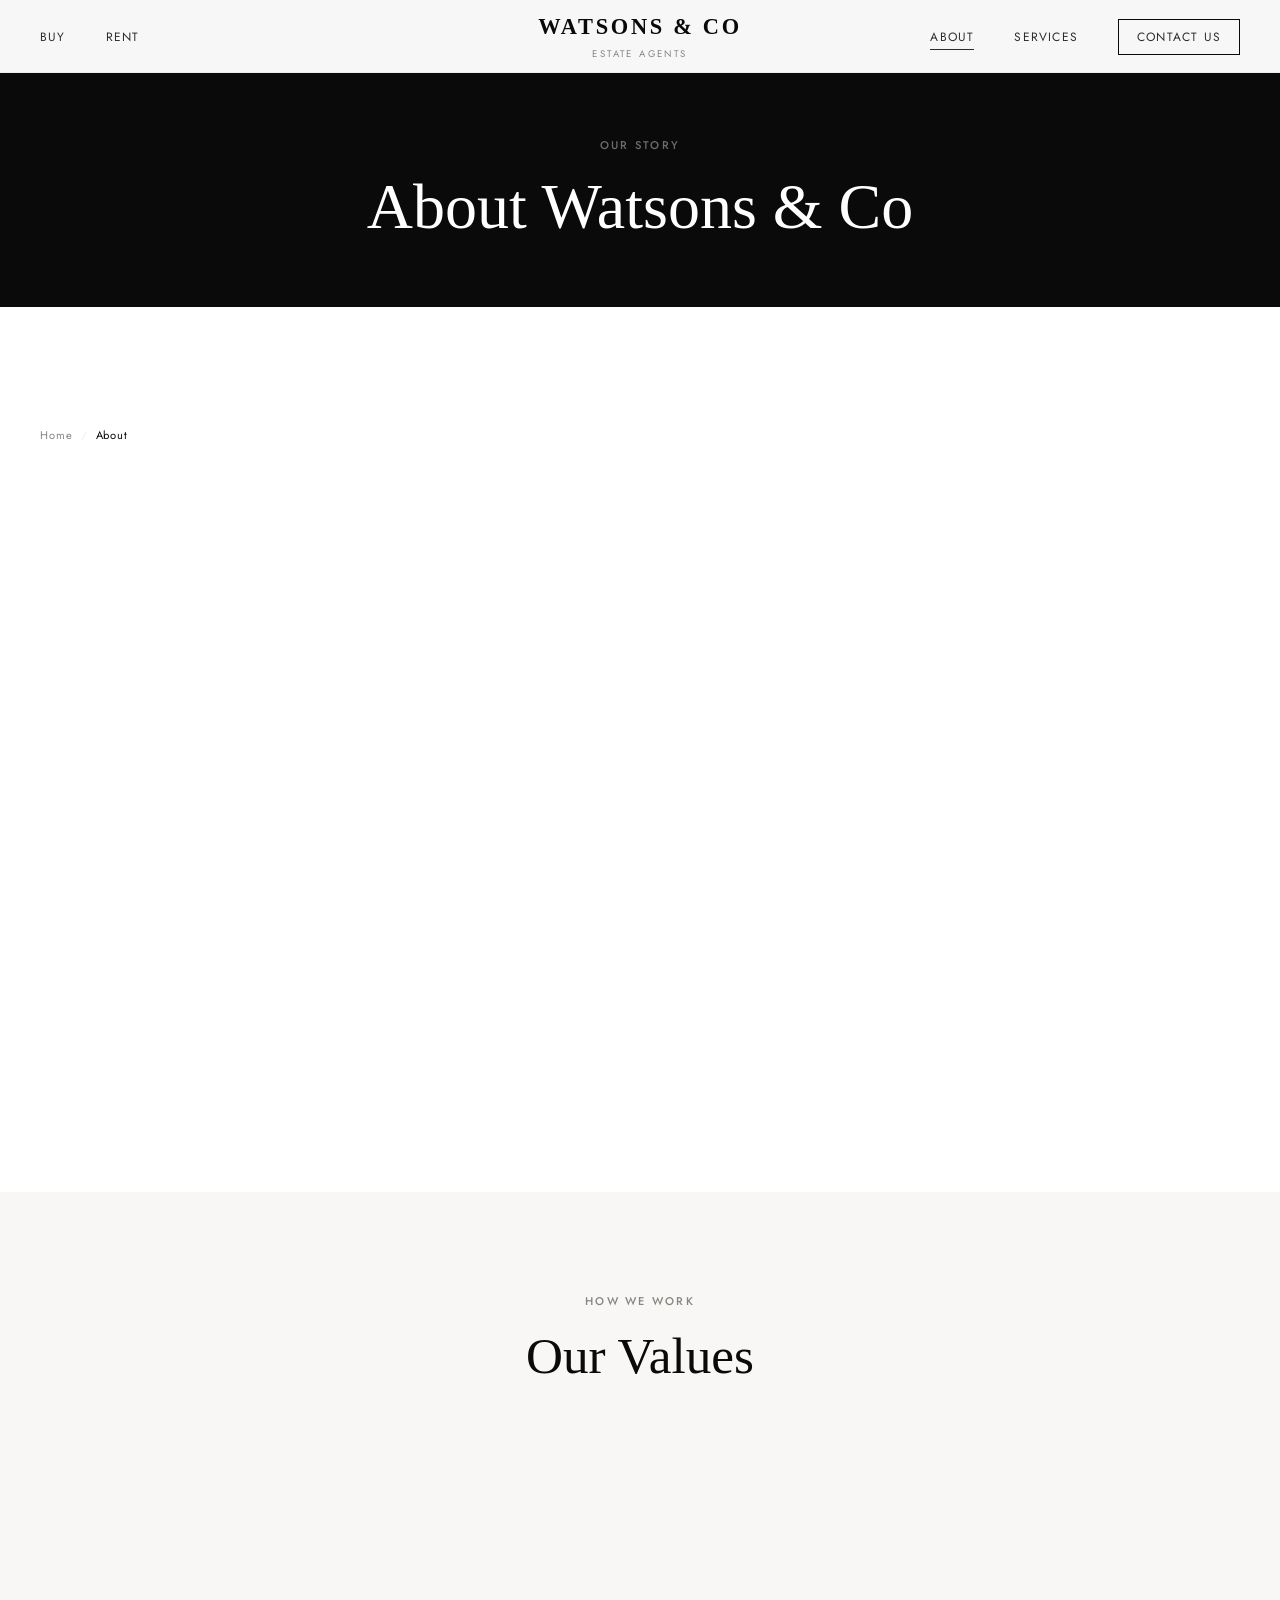
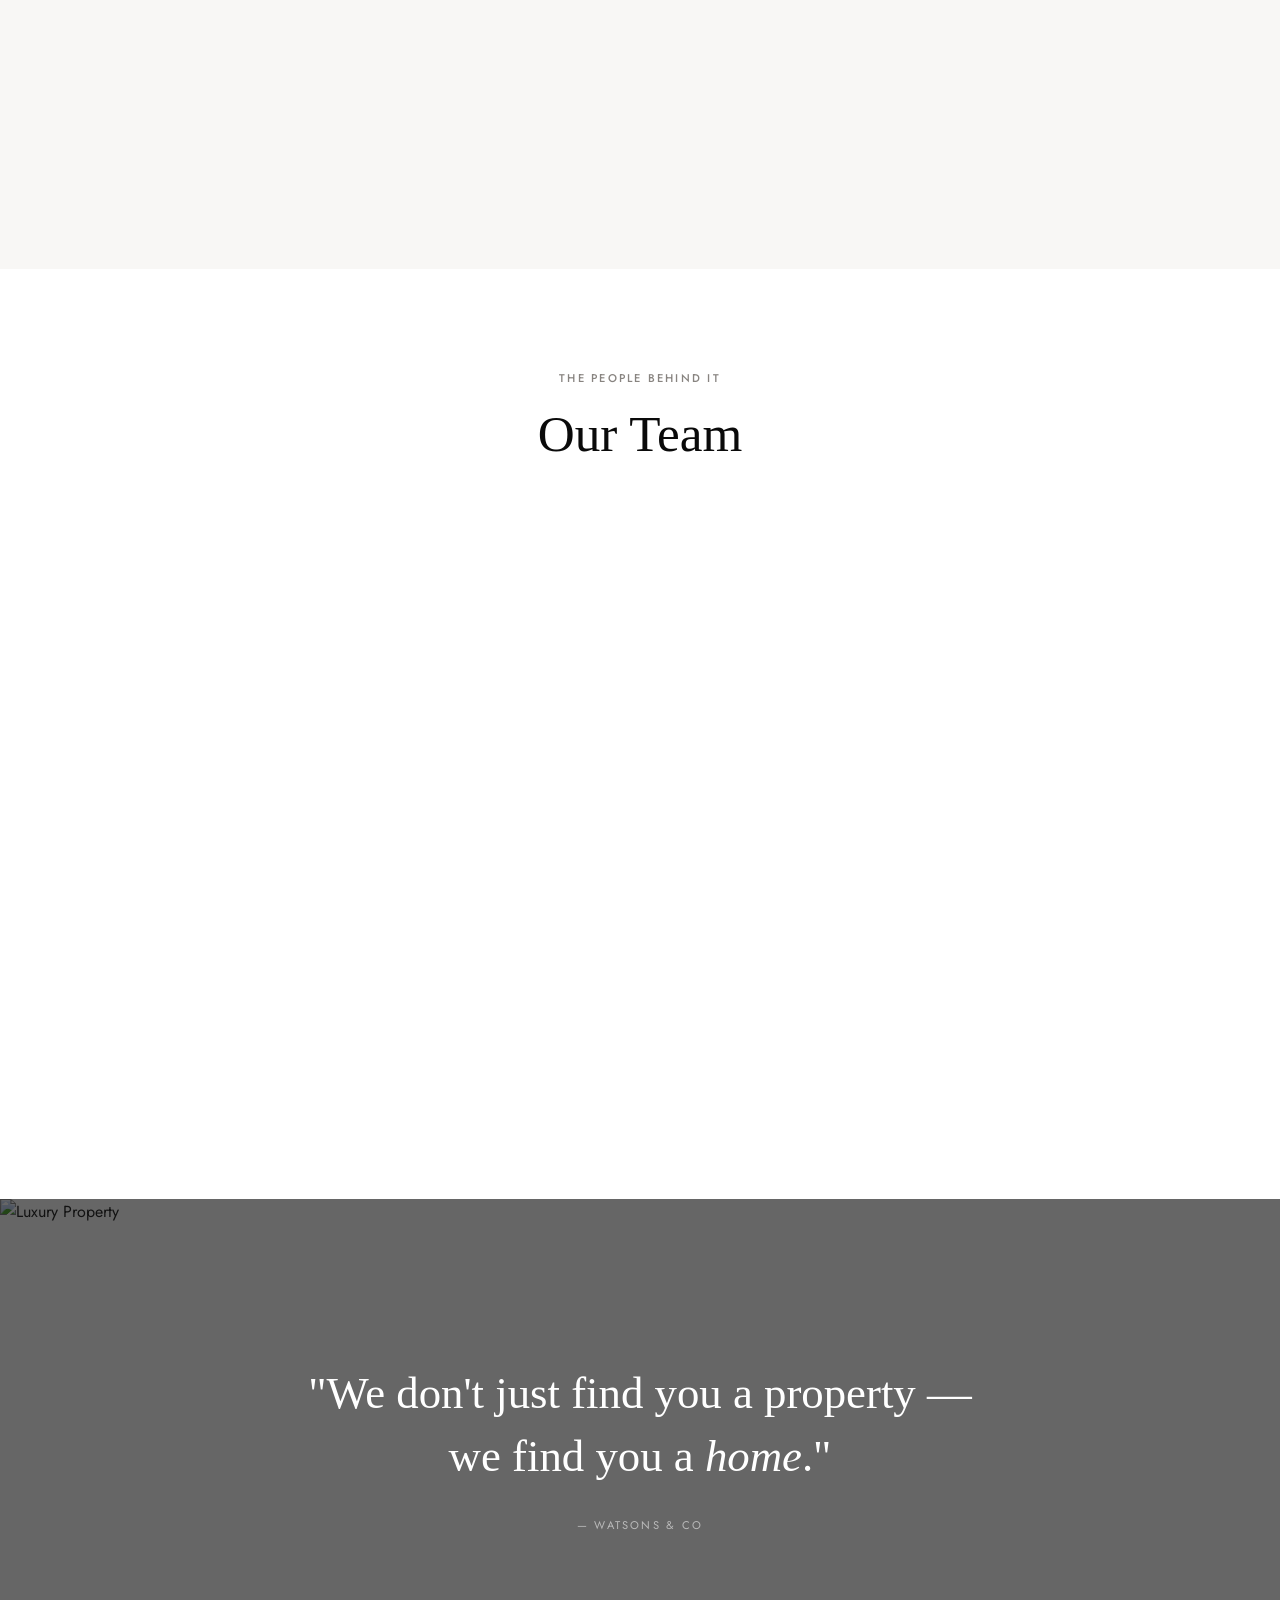
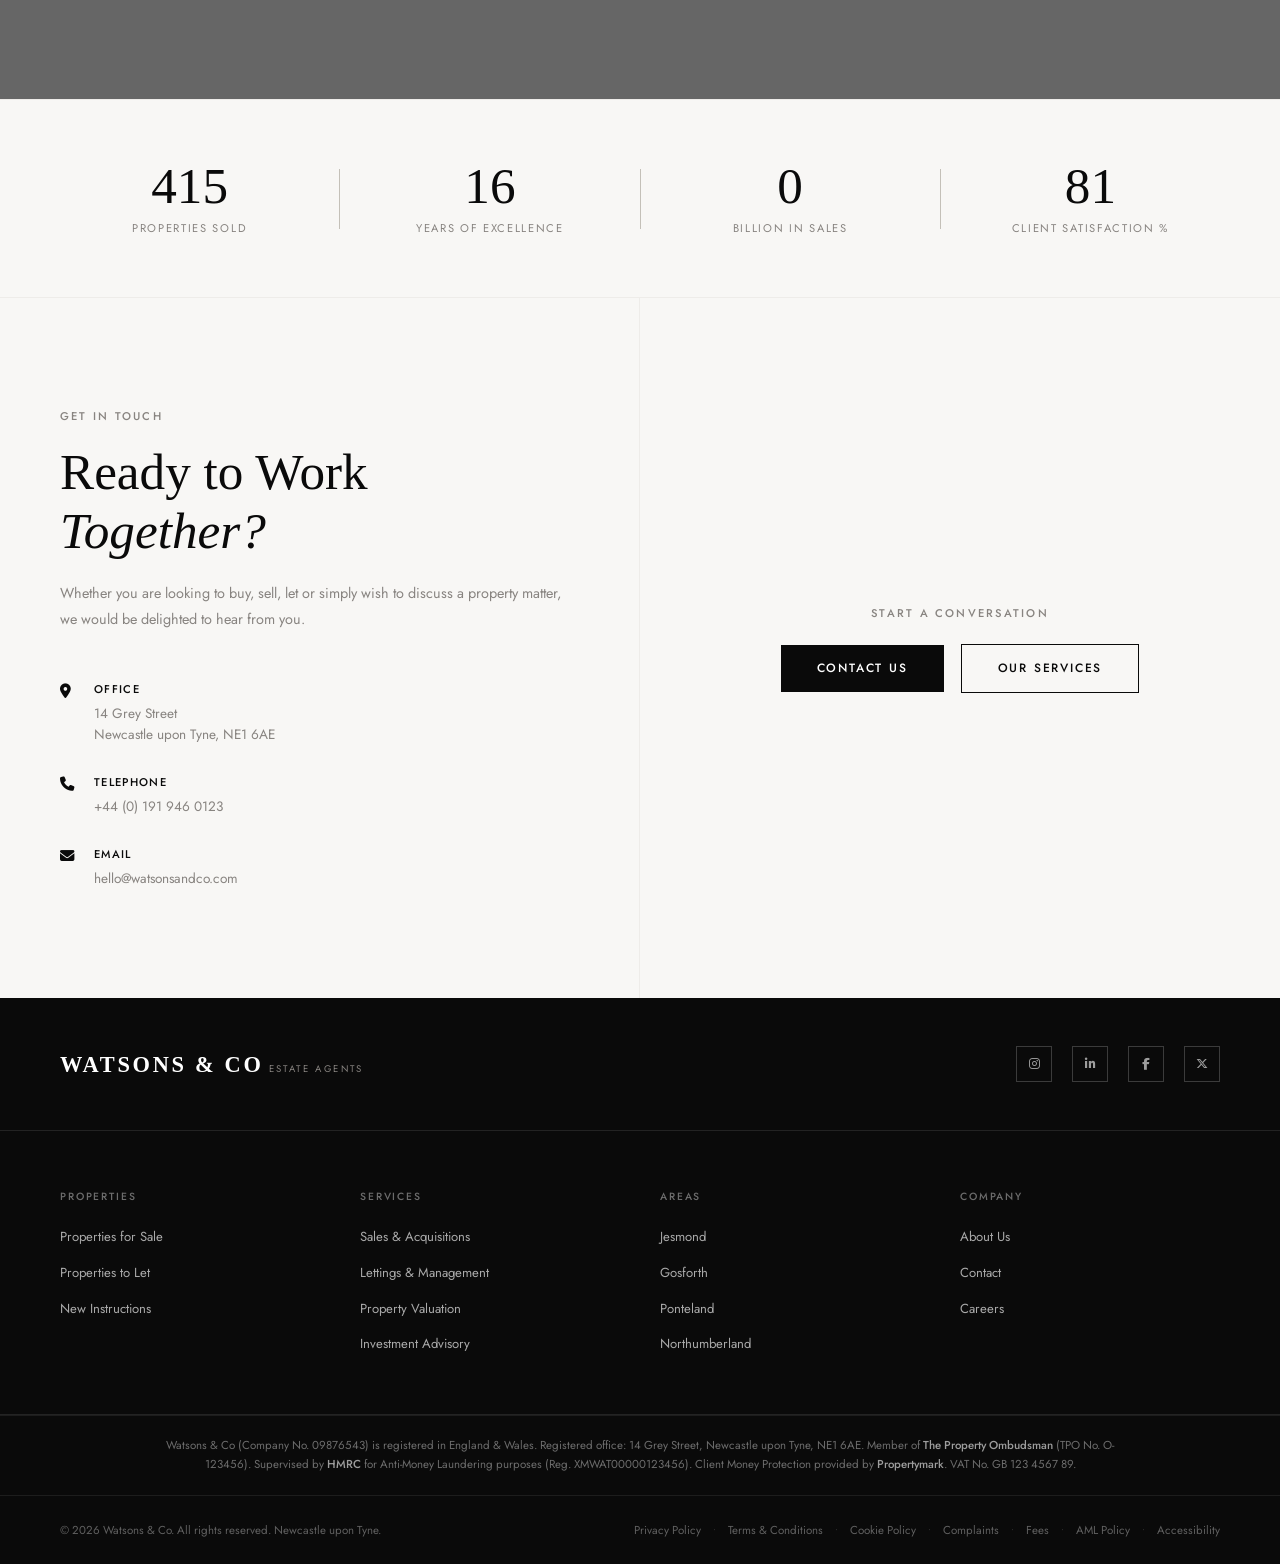
==== commit aabcfc27: "Add full UK estate agent compliance — legal pages and Word documents Seven HTML legal pages (privacy" ====
--- a/about.html
+++ b/about.html
@@ -276,14 +276,25 @@
                 </ul>
             </div>
         </div>
+        <div class="footer-compliance">
+            <p>Watsons &amp; Co (Company No. 09876543) is registered in England &amp; Wales. Registered office: 14 Grey Street, Newcastle upon Tyne, NE1 6AE. Member of <strong>The Property Ombudsman</strong> (TPO No. O-123456). Supervised by <strong>HMRC</strong> for Anti-Money Laundering purposes (Reg. XMWAT00000123456). Client Money Protection provided by <strong>Propertymark</strong>. VAT No. GB 123 4567 89.</p>
+        </div>
         <div class="footer-bottom">
             <p>&copy; 2026 Watsons &amp; Co. All rights reserved. Newcastle upon Tyne.</p>
             <div class="footer-legal">
-                <a href="#">Privacy Policy</a>
-                <span>·</span>
-                <a href="#">Terms &amp; Conditions</a>
-                <span>·</span>
-                <a href="#">Cookie Policy</a>
+                <a href="privacy-policy.html">Privacy Policy</a>
+                <span>·</span>
+                <a href="terms.html">Terms &amp; Conditions</a>
+                <span>·</span>
+                <a href="cookies.html">Cookie Policy</a>
+                <span>·</span>
+                <a href="complaints.html">Complaints</a>
+                <span>·</span>
+                <a href="fees.html">Fees</a>
+                <span>·</span>
+                <a href="aml-policy.html">AML Policy</a>
+                <span>·</span>
+                <a href="accessibility.html">Accessibility</a>
             </div>
         </div>
     </footer>
--- a/style.css
+++ b/style.css
@@ -1792,3 +1792,139 @@
 .reveal-delay-1 { transition-delay: 0.1s; }
 .reveal-delay-2 { transition-delay: 0.2s; }
 .reveal-delay-3 { transition-delay: 0.3s; }
+
+/* ── Footer Compliance Bar ──────────────────────── */
+.footer-compliance {
+    padding: 20px 40px;
+    border-top: 1px solid rgba(255,255,255,0.08);
+    border-bottom: 1px solid rgba(255,255,255,0.08);
+}
+.footer-compliance p {
+    font-size: 0.72rem;
+    color: rgba(255,255,255,0.4);
+    line-height: 1.7;
+    max-width: 960px;
+    margin: 0 auto;
+    text-align: center;
+}
+.footer-compliance p strong { color: rgba(255,255,255,0.6); font-weight: 500; }
+@media (max-width: 768px) {
+    .footer-compliance { padding: 20px 24px; }
+}
+
+/* ── Legal Pages ────────────────────────────────── */
+.legal-content {
+    max-width: 820px;
+    margin: 0 auto;
+    padding: 80px 40px 100px;
+}
+.legal-content h1 {
+    font-family: var(--serif);
+    font-size: clamp(2rem, 4vw, 3rem);
+    font-weight: 400;
+    letter-spacing: -0.02em;
+    margin-bottom: 8px;
+}
+.legal-content .legal-meta {
+    font-size: 0.8rem;
+    color: var(--muted);
+    letter-spacing: 0.08em;
+    text-transform: uppercase;
+    margin-bottom: 48px;
+    padding-bottom: 32px;
+    border-bottom: 1px solid var(--light);
+}
+.legal-content h2 {
+    font-family: var(--serif);
+    font-size: 1.5rem;
+    font-weight: 600;
+    margin: 48px 0 16px;
+    color: var(--black);
+}
+.legal-content h3 {
+    font-family: var(--sans);
+    font-size: 0.85rem;
+    font-weight: 600;
+    letter-spacing: 0.06em;
+    text-transform: uppercase;
+    margin: 32px 0 12px;
+    color: var(--text);
+}
+.legal-content p {
+    font-size: 0.9rem;
+    line-height: 1.85;
+    color: var(--text);
+    margin-bottom: 16px;
+}
+.legal-content ul, .legal-content ol {
+    padding-left: 24px;
+    margin-bottom: 16px;
+}
+.legal-content ul { list-style: disc; }
+.legal-content ol { list-style: decimal; }
+.legal-content li {
+    font-size: 0.9rem;
+    line-height: 1.8;
+    color: var(--text);
+    margin-bottom: 6px;
+}
+.legal-content table {
+    width: 100%;
+    border-collapse: collapse;
+    margin: 24px 0 32px;
+    font-size: 0.85rem;
+}
+.legal-content table th {
+    background: var(--black);
+    color: var(--white);
+    font-family: var(--sans);
+    font-size: 0.75rem;
+    font-weight: 500;
+    letter-spacing: 0.08em;
+    text-transform: uppercase;
+    text-align: left;
+    padding: 12px 16px;
+}
+.legal-content table td {
+    padding: 12px 16px;
+    border-bottom: 1px solid var(--light);
+    vertical-align: top;
+    line-height: 1.65;
+}
+.legal-content table tr:last-child td { border-bottom: none; }
+.legal-content table tr:nth-child(even) td { background: var(--off-white); }
+.legal-content .notice-box {
+    background: var(--off-white);
+    border-left: 3px solid var(--black);
+    padding: 20px 24px;
+    margin: 24px 0 32px;
+    font-size: 0.85rem;
+    line-height: 1.8;
+}
+.legal-content .notice-box strong { display: block; margin-bottom: 6px; font-size: 0.8rem; letter-spacing: 0.06em; text-transform: uppercase; }
+.legal-content .legal-nav {
+    display: flex;
+    flex-wrap: wrap;
+    gap: 8px;
+    margin-bottom: 48px;
+    padding-bottom: 32px;
+    border-bottom: 1px solid var(--light);
+}
+.legal-content .legal-nav a {
+    font-size: 0.8rem;
+    letter-spacing: 0.06em;
+    text-transform: uppercase;
+    padding: 6px 14px;
+    border: 1px solid var(--light);
+    color: var(--muted);
+    transition: all 0.2s;
+}
+.legal-content .legal-nav a:hover {
+    background: var(--black);
+    color: var(--white);
+    border-color: var(--black);
+}
+@media (max-width: 600px) {
+    .legal-content { padding: 48px 24px 72px; }
+    .legal-content h1 { font-size: 2rem; }
+}
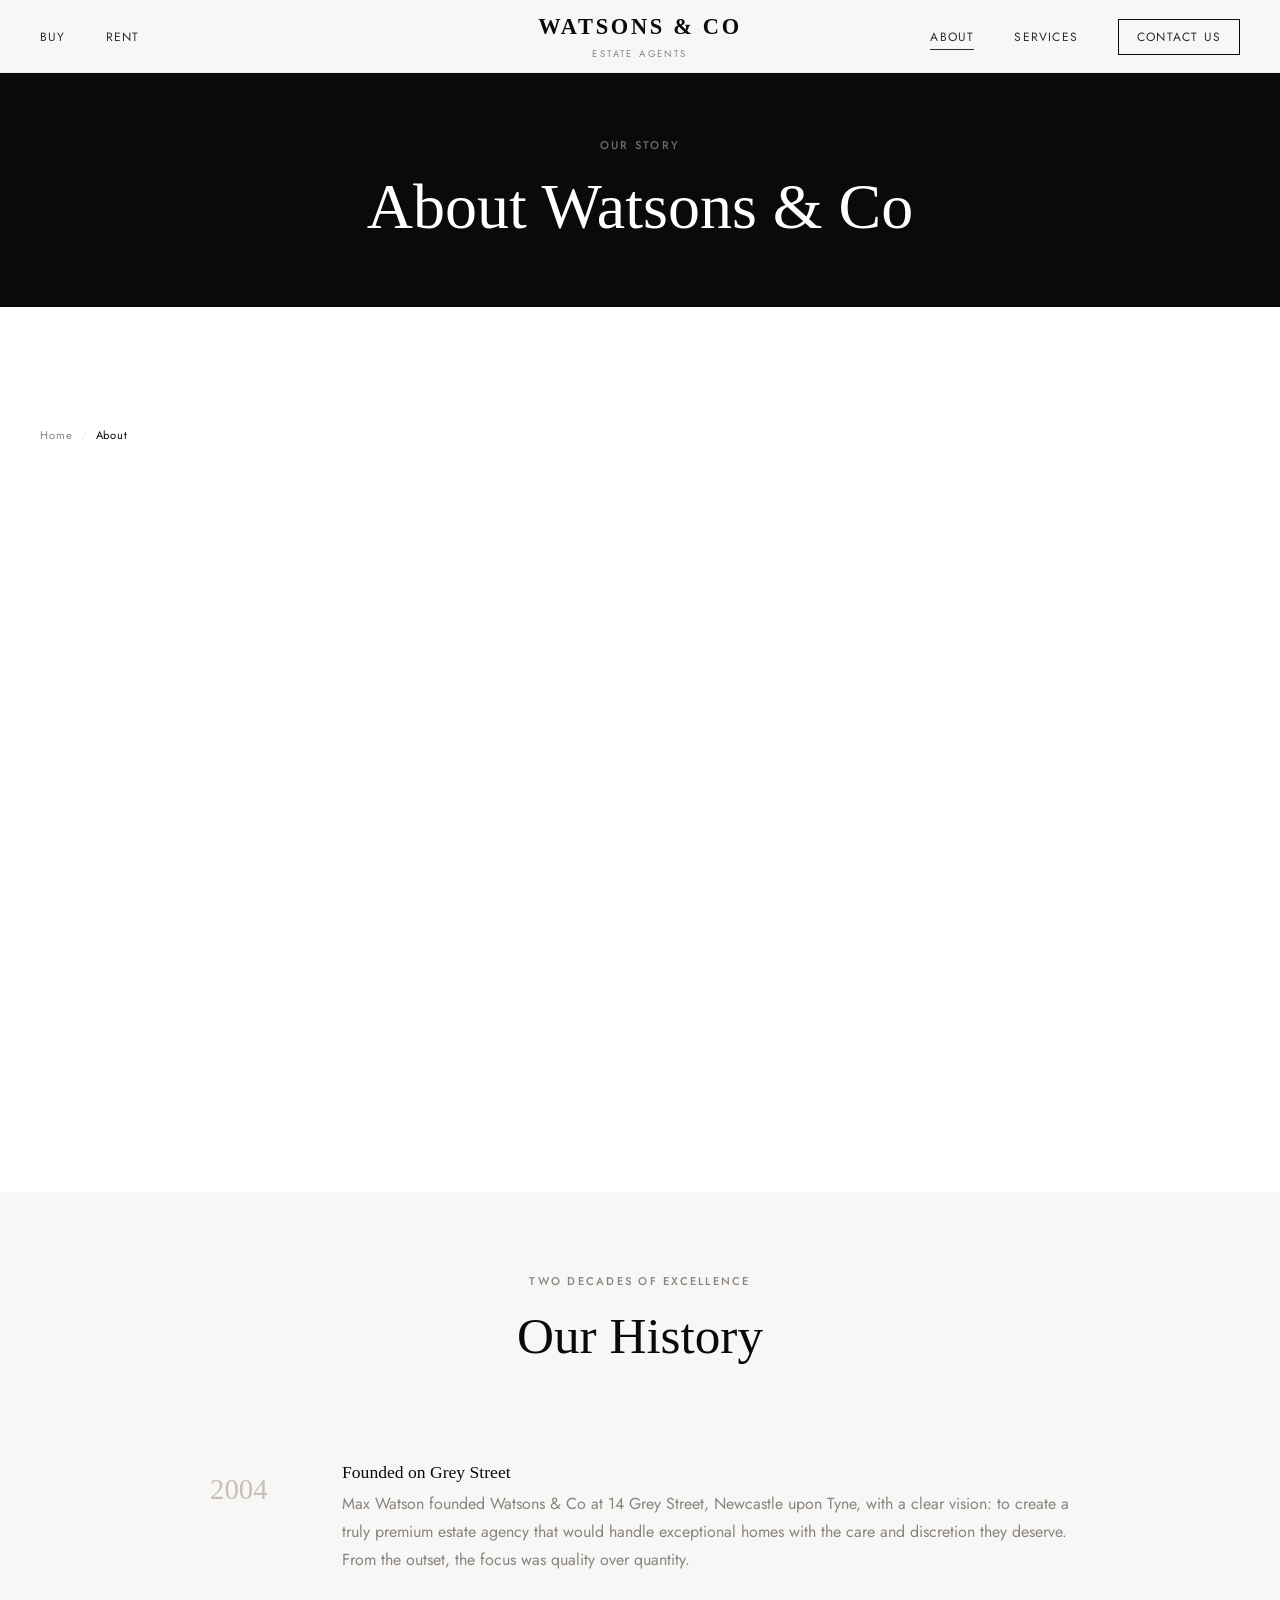
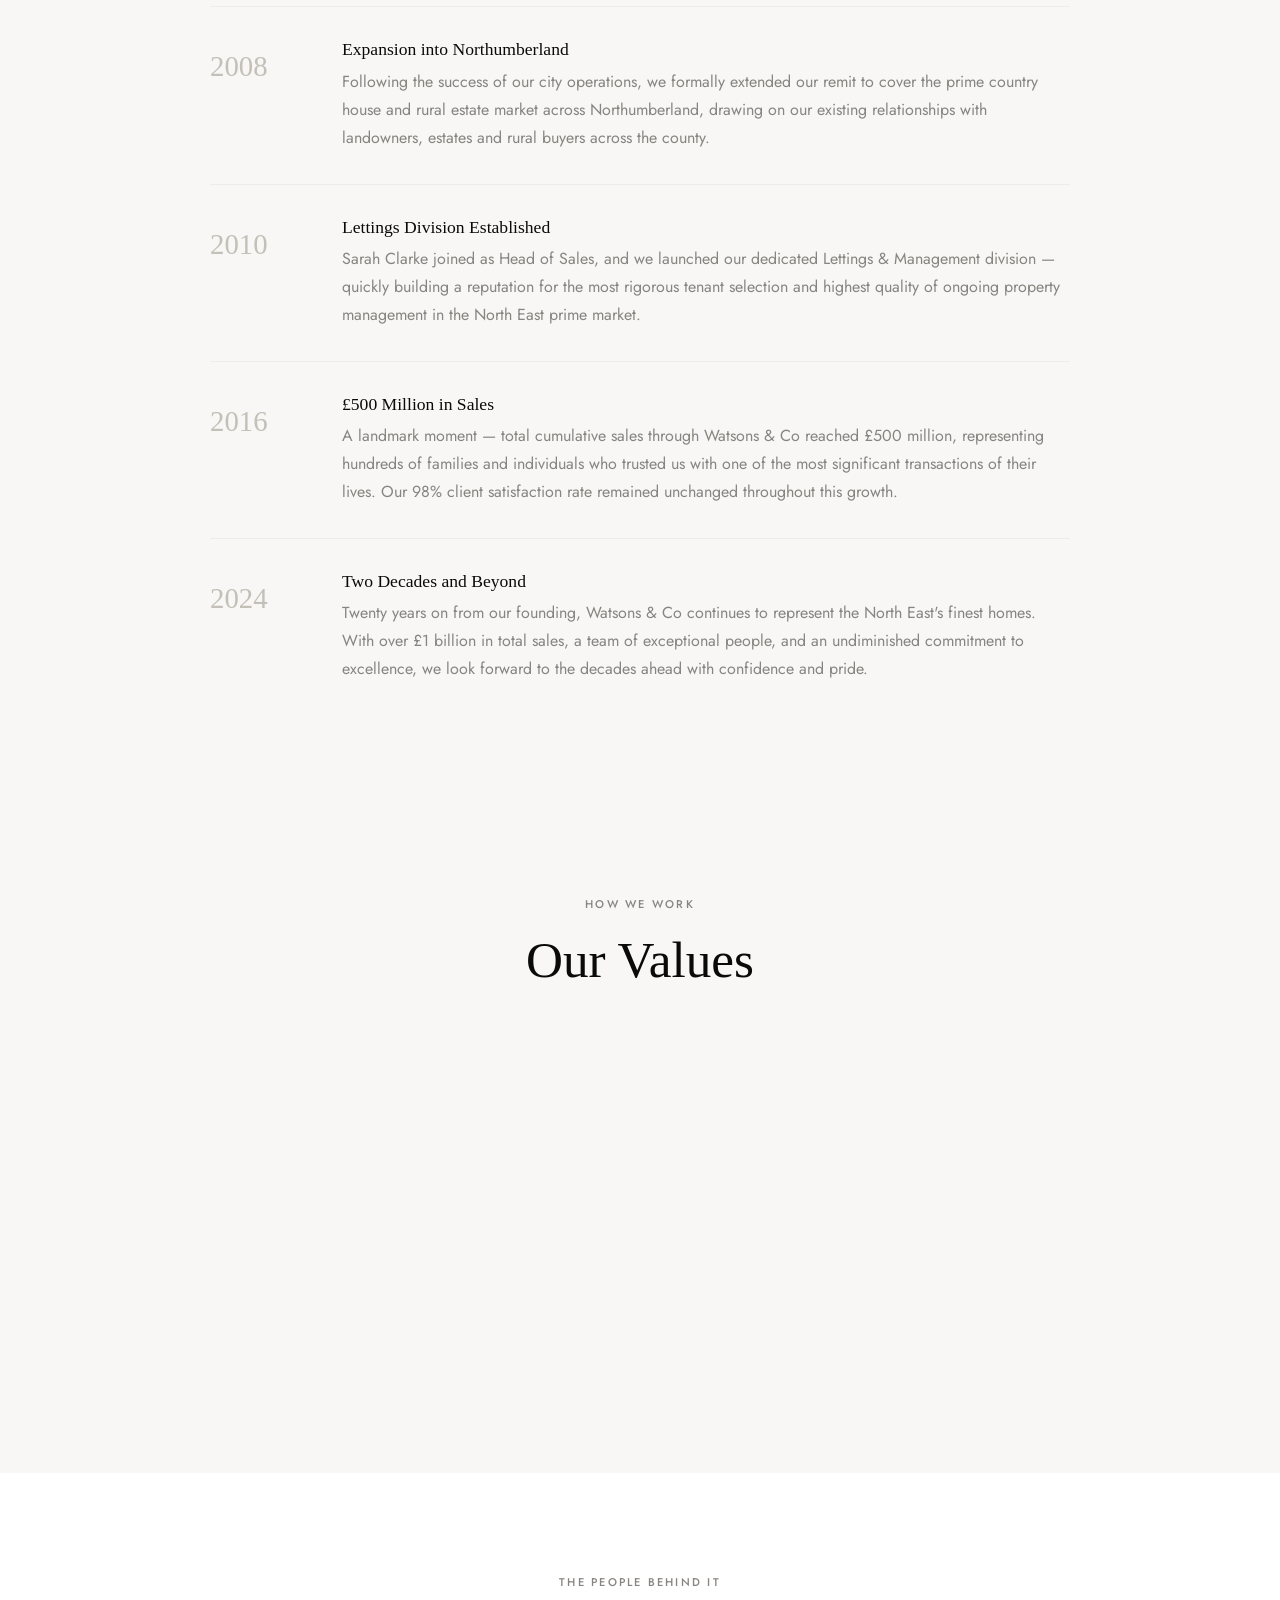
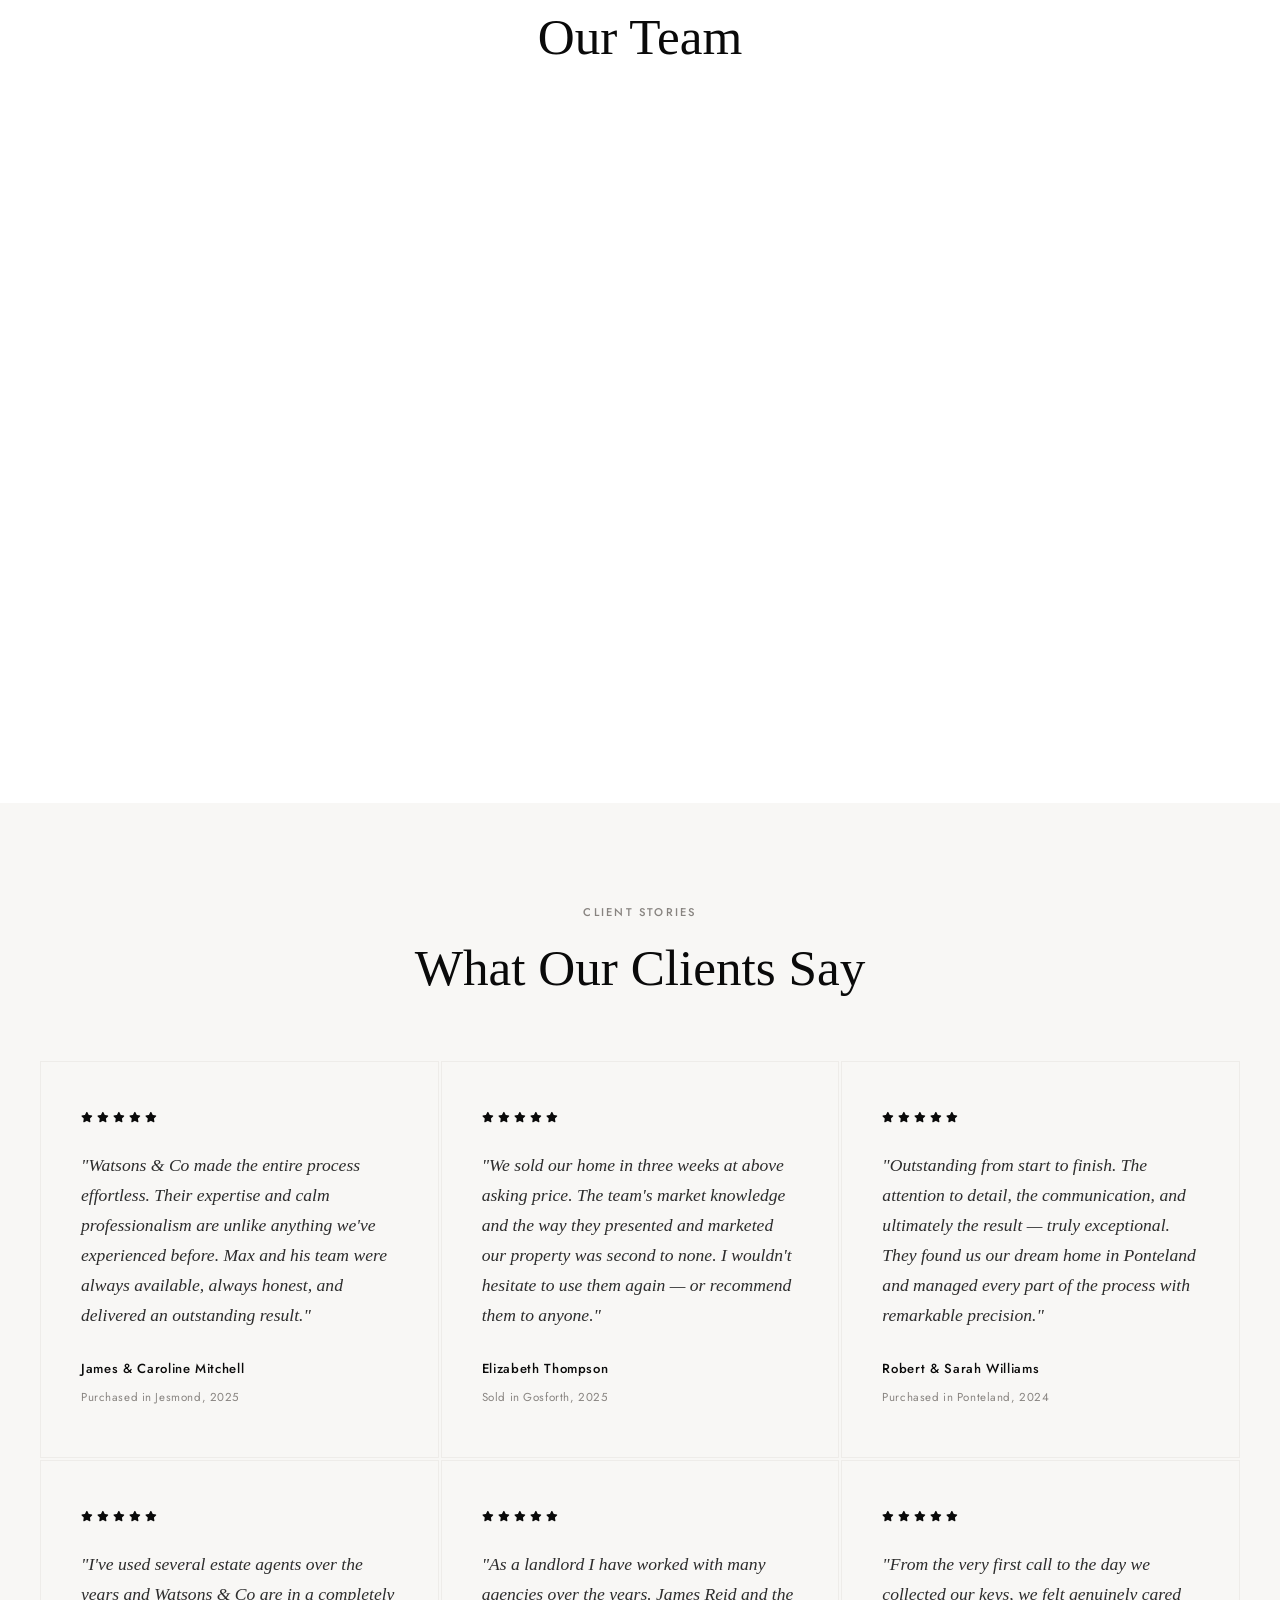
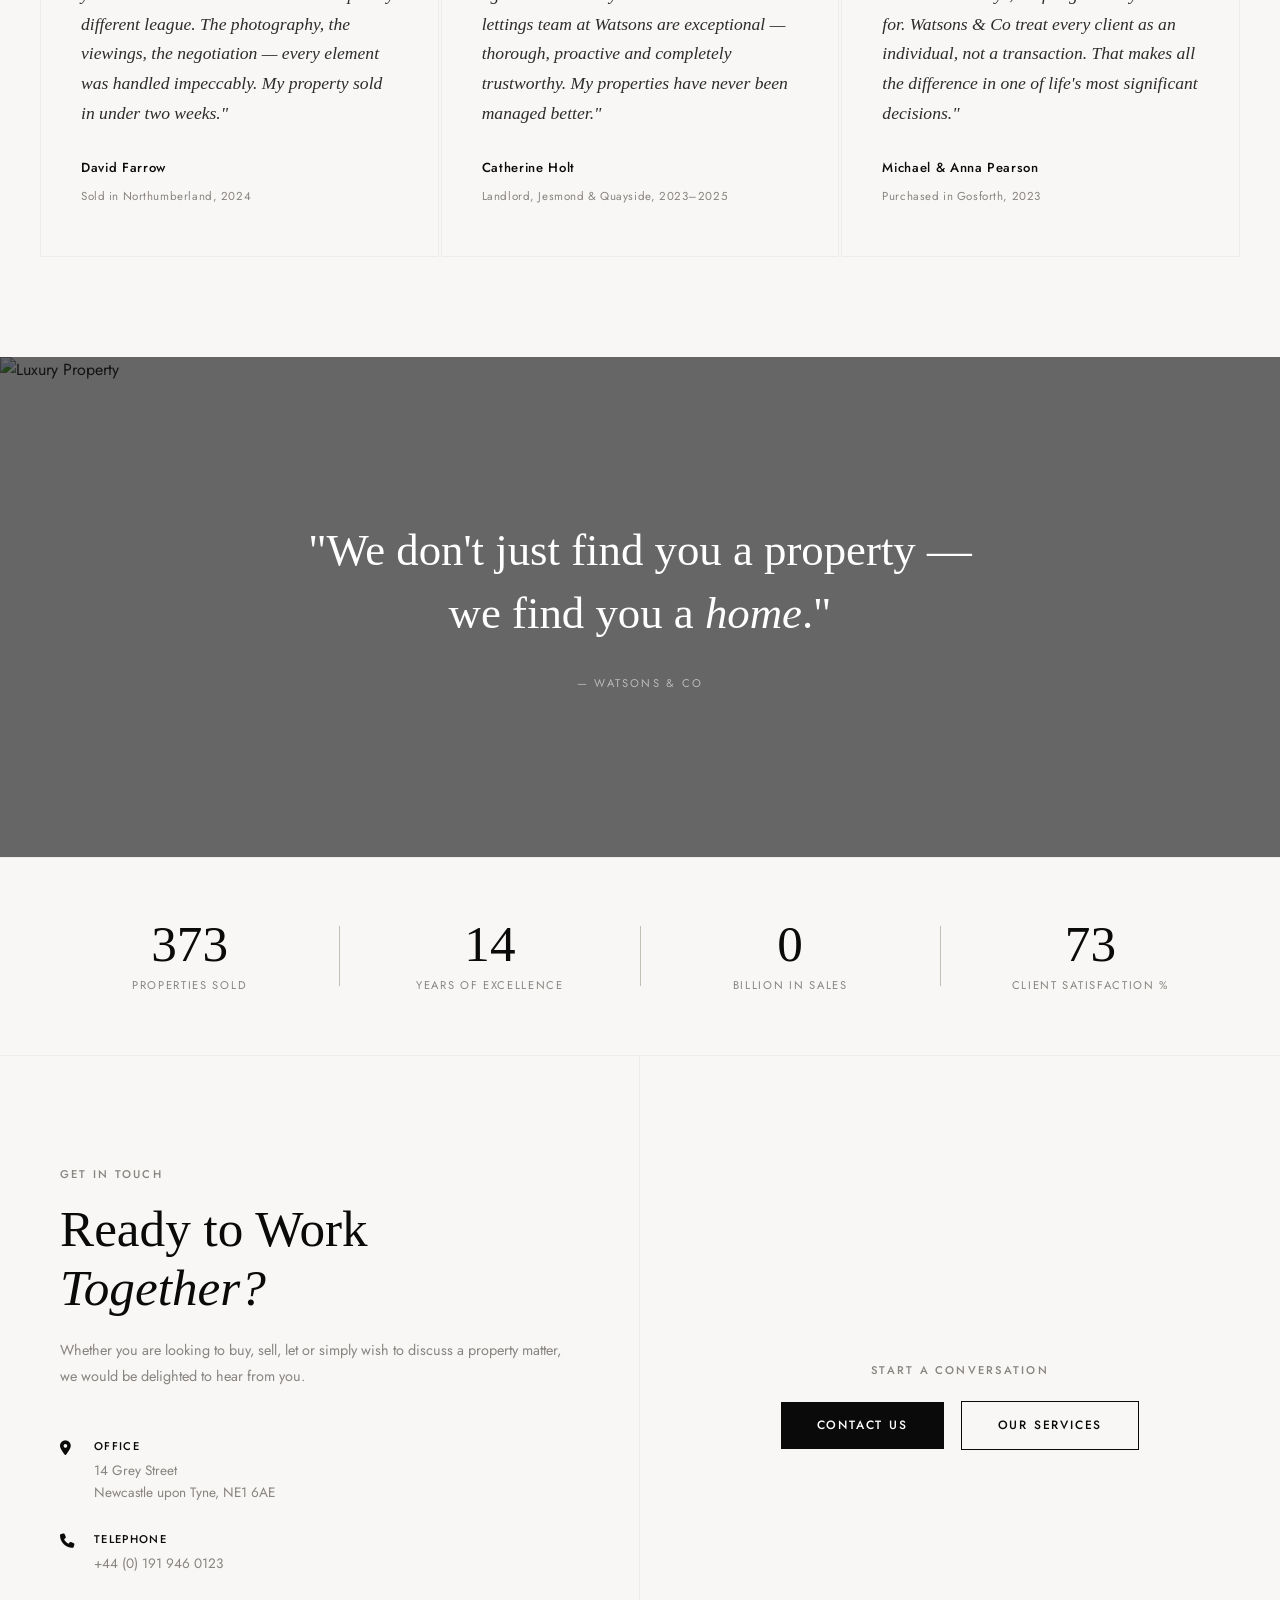
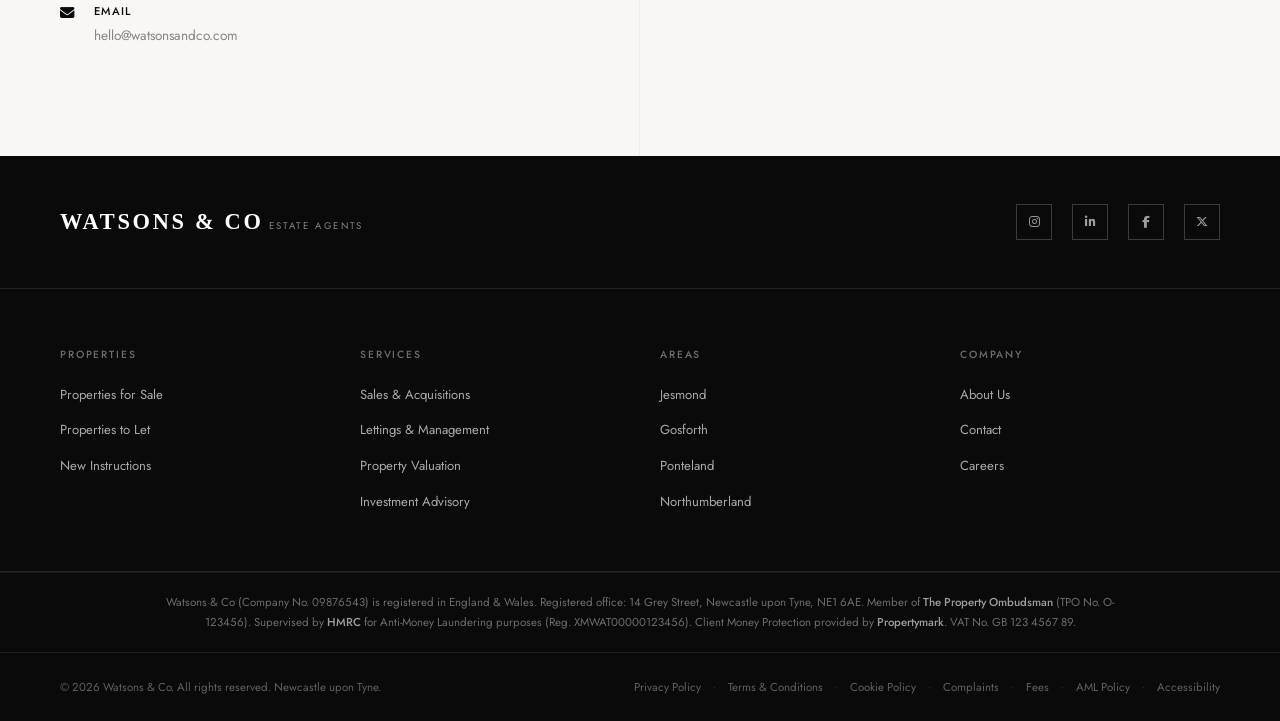
==== commit f34159a9: "Flesh out all web pages with full editorial content - buy.html: buyer's guide (6-step journey), area" ====
--- a/about.html
+++ b/about.html
@@ -80,6 +80,59 @@
         </div>
     </section>
 
+    <!-- Milestones -->
+    <section style="padding:80px 0; background:var(--off-white);">
+        <div class="container">
+            <div class="section-header reveal">
+                <p class="section-label">Two Decades of Excellence</p>
+                <h2>Our History</h2>
+            </div>
+            <div style="max-width:860px; margin:0 auto; display:grid; gap:0;">
+
+                <div style="display:grid; grid-template-columns:100px 1fr; gap:2rem; padding:2rem 0; border-bottom:1px solid var(--light);">
+                    <div style="font-family:var(--serif); font-size:1.8rem; color:var(--mid); padding-top:4px;">2004</div>
+                    <div>
+                        <h3 style="font-size:1.1rem; margin-bottom:0.5rem;">Founded on Grey Street</h3>
+                        <p>Max Watson founded Watsons &amp; Co at 14 Grey Street, Newcastle upon Tyne, with a clear vision: to create a truly premium estate agency that would handle exceptional homes with the care and discretion they deserve. From the outset, the focus was quality over quantity.</p>
+                    </div>
+                </div>
+
+                <div style="display:grid; grid-template-columns:100px 1fr; gap:2rem; padding:2rem 0; border-bottom:1px solid var(--light);">
+                    <div style="font-family:var(--serif); font-size:1.8rem; color:var(--mid); padding-top:4px;">2008</div>
+                    <div>
+                        <h3 style="font-size:1.1rem; margin-bottom:0.5rem;">Expansion into Northumberland</h3>
+                        <p>Following the success of our city operations, we formally extended our remit to cover the prime country house and rural estate market across Northumberland, drawing on our existing relationships with landowners, estates and rural buyers across the county.</p>
+                    </div>
+                </div>
+
+                <div style="display:grid; grid-template-columns:100px 1fr; gap:2rem; padding:2rem 0; border-bottom:1px solid var(--light);">
+                    <div style="font-family:var(--serif); font-size:1.8rem; color:var(--mid); padding-top:4px;">2010</div>
+                    <div>
+                        <h3 style="font-size:1.1rem; margin-bottom:0.5rem;">Lettings Division Established</h3>
+                        <p>Sarah Clarke joined as Head of Sales, and we launched our dedicated Lettings &amp; Management division — quickly building a reputation for the most rigorous tenant selection and highest quality of ongoing property management in the North East prime market.</p>
+                    </div>
+                </div>
+
+                <div style="display:grid; grid-template-columns:100px 1fr; gap:2rem; padding:2rem 0; border-bottom:1px solid var(--light);">
+                    <div style="font-family:var(--serif); font-size:1.8rem; color:var(--mid); padding-top:4px;">2016</div>
+                    <div>
+                        <h3 style="font-size:1.1rem; margin-bottom:0.5rem;">£500 Million in Sales</h3>
+                        <p>A landmark moment — total cumulative sales through Watsons &amp; Co reached £500 million, representing hundreds of families and individuals who trusted us with one of the most significant transactions of their lives. Our 98% client satisfaction rate remained unchanged throughout this growth.</p>
+                    </div>
+                </div>
+
+                <div style="display:grid; grid-template-columns:100px 1fr; gap:2rem; padding:2rem 0;">
+                    <div style="font-family:var(--serif); font-size:1.8rem; color:var(--mid); padding-top:4px;">2024</div>
+                    <div>
+                        <h3 style="font-size:1.1rem; margin-bottom:0.5rem;">Two Decades and Beyond</h3>
+                        <p>Twenty years on from our founding, Watsons &amp; Co continues to represent the North East's finest homes. With over £1 billion in total sales, a team of exceptional people, and an undiminished commitment to excellence, we look forward to the decades ahead with confidence and pride.</p>
+                    </div>
+                </div>
+
+            </div>
+        </div>
+    </section>
+
     <!-- Values -->
     <section class="values-section">
         <div class="container">
@@ -141,6 +194,85 @@
                     <h3>James Reid</h3>
                     <span class="team-role">Head of Lettings</span>
                     <p>James oversees our lettings and management portfolio, ensuring landlords receive a truly full-service experience. His meticulous approach to tenant selection and property management means our landlords consistently achieve the very best outcomes in this market.</p>
+                </div>
+
+            </div>
+        </div>
+    </section>
+
+    <!-- Testimonials -->
+    <section style="padding:100px 0; background:var(--off-white);">
+        <div class="container">
+            <div class="section-header reveal">
+                <p class="section-label">Client Stories</p>
+                <h2>What Our Clients Say</h2>
+            </div>
+            <div class="testimonials-grid">
+
+                <div class="testimonial reveal reveal-delay-1">
+                    <div class="testimonial-stars">
+                        <i class="fas fa-star"></i><i class="fas fa-star"></i><i class="fas fa-star"></i><i class="fas fa-star"></i><i class="fas fa-star"></i>
+                    </div>
+                    <p class="testimonial-text">"Watsons &amp; Co made the entire process effortless. Their expertise and calm professionalism are unlike anything we've experienced before. Max and his team were always available, always honest, and delivered an outstanding result."</p>
+                    <div class="testimonial-author">
+                        <strong>James &amp; Caroline Mitchell</strong>
+                        <span>Purchased in Jesmond, 2025</span>
+                    </div>
+                </div>
+
+                <div class="testimonial reveal reveal-delay-2">
+                    <div class="testimonial-stars">
+                        <i class="fas fa-star"></i><i class="fas fa-star"></i><i class="fas fa-star"></i><i class="fas fa-star"></i><i class="fas fa-star"></i>
+                    </div>
+                    <p class="testimonial-text">"We sold our home in three weeks at above asking price. The team's market knowledge and the way they presented and marketed our property was second to none. I wouldn't hesitate to use them again — or recommend them to anyone."</p>
+                    <div class="testimonial-author">
+                        <strong>Elizabeth Thompson</strong>
+                        <span>Sold in Gosforth, 2025</span>
+                    </div>
+                </div>
+
+                <div class="testimonial reveal reveal-delay-3">
+                    <div class="testimonial-stars">
+                        <i class="fas fa-star"></i><i class="fas fa-star"></i><i class="fas fa-star"></i><i class="fas fa-star"></i><i class="fas fa-star"></i>
+                    </div>
+                    <p class="testimonial-text">"Outstanding from start to finish. The attention to detail, the communication, and ultimately the result — truly exceptional. They found us our dream home in Ponteland and managed every part of the process with remarkable precision."</p>
+                    <div class="testimonial-author">
+                        <strong>Robert &amp; Sarah Williams</strong>
+                        <span>Purchased in Ponteland, 2024</span>
+                    </div>
+                </div>
+
+                <div class="testimonial reveal reveal-delay-1">
+                    <div class="testimonial-stars">
+                        <i class="fas fa-star"></i><i class="fas fa-star"></i><i class="fas fa-star"></i><i class="fas fa-star"></i><i class="fas fa-star"></i>
+                    </div>
+                    <p class="testimonial-text">"I've used several estate agents over the years and Watsons &amp; Co are in a completely different league. The photography, the viewings, the negotiation — every element was handled impeccably. My property sold in under two weeks."</p>
+                    <div class="testimonial-author">
+                        <strong>David Farrow</strong>
+                        <span>Sold in Northumberland, 2024</span>
+                    </div>
+                </div>
+
+                <div class="testimonial reveal reveal-delay-2">
+                    <div class="testimonial-stars">
+                        <i class="fas fa-star"></i><i class="fas fa-star"></i><i class="fas fa-star"></i><i class="fas fa-star"></i><i class="fas fa-star"></i>
+                    </div>
+                    <p class="testimonial-text">"As a landlord I have worked with many agencies over the years. James Reid and the lettings team at Watsons are exceptional — thorough, proactive and completely trustworthy. My properties have never been managed better."</p>
+                    <div class="testimonial-author">
+                        <strong>Catherine Holt</strong>
+                        <span>Landlord, Jesmond &amp; Quayside, 2023–2025</span>
+                    </div>
+                </div>
+
+                <div class="testimonial reveal reveal-delay-3">
+                    <div class="testimonial-stars">
+                        <i class="fas fa-star"></i><i class="fas fa-star"></i><i class="fas fa-star"></i><i class="fas fa-star"></i><i class="fas fa-star"></i>
+                    </div>
+                    <p class="testimonial-text">"From the very first call to the day we collected our keys, we felt genuinely cared for. Watsons &amp; Co treat every client as an individual, not a transaction. That makes all the difference in one of life's most significant decisions."</p>
+                    <div class="testimonial-author">
+                        <strong>Michael &amp; Anna Pearson</strong>
+                        <span>Purchased in Gosforth, 2023</span>
+                    </div>
                 </div>
 
             </div>
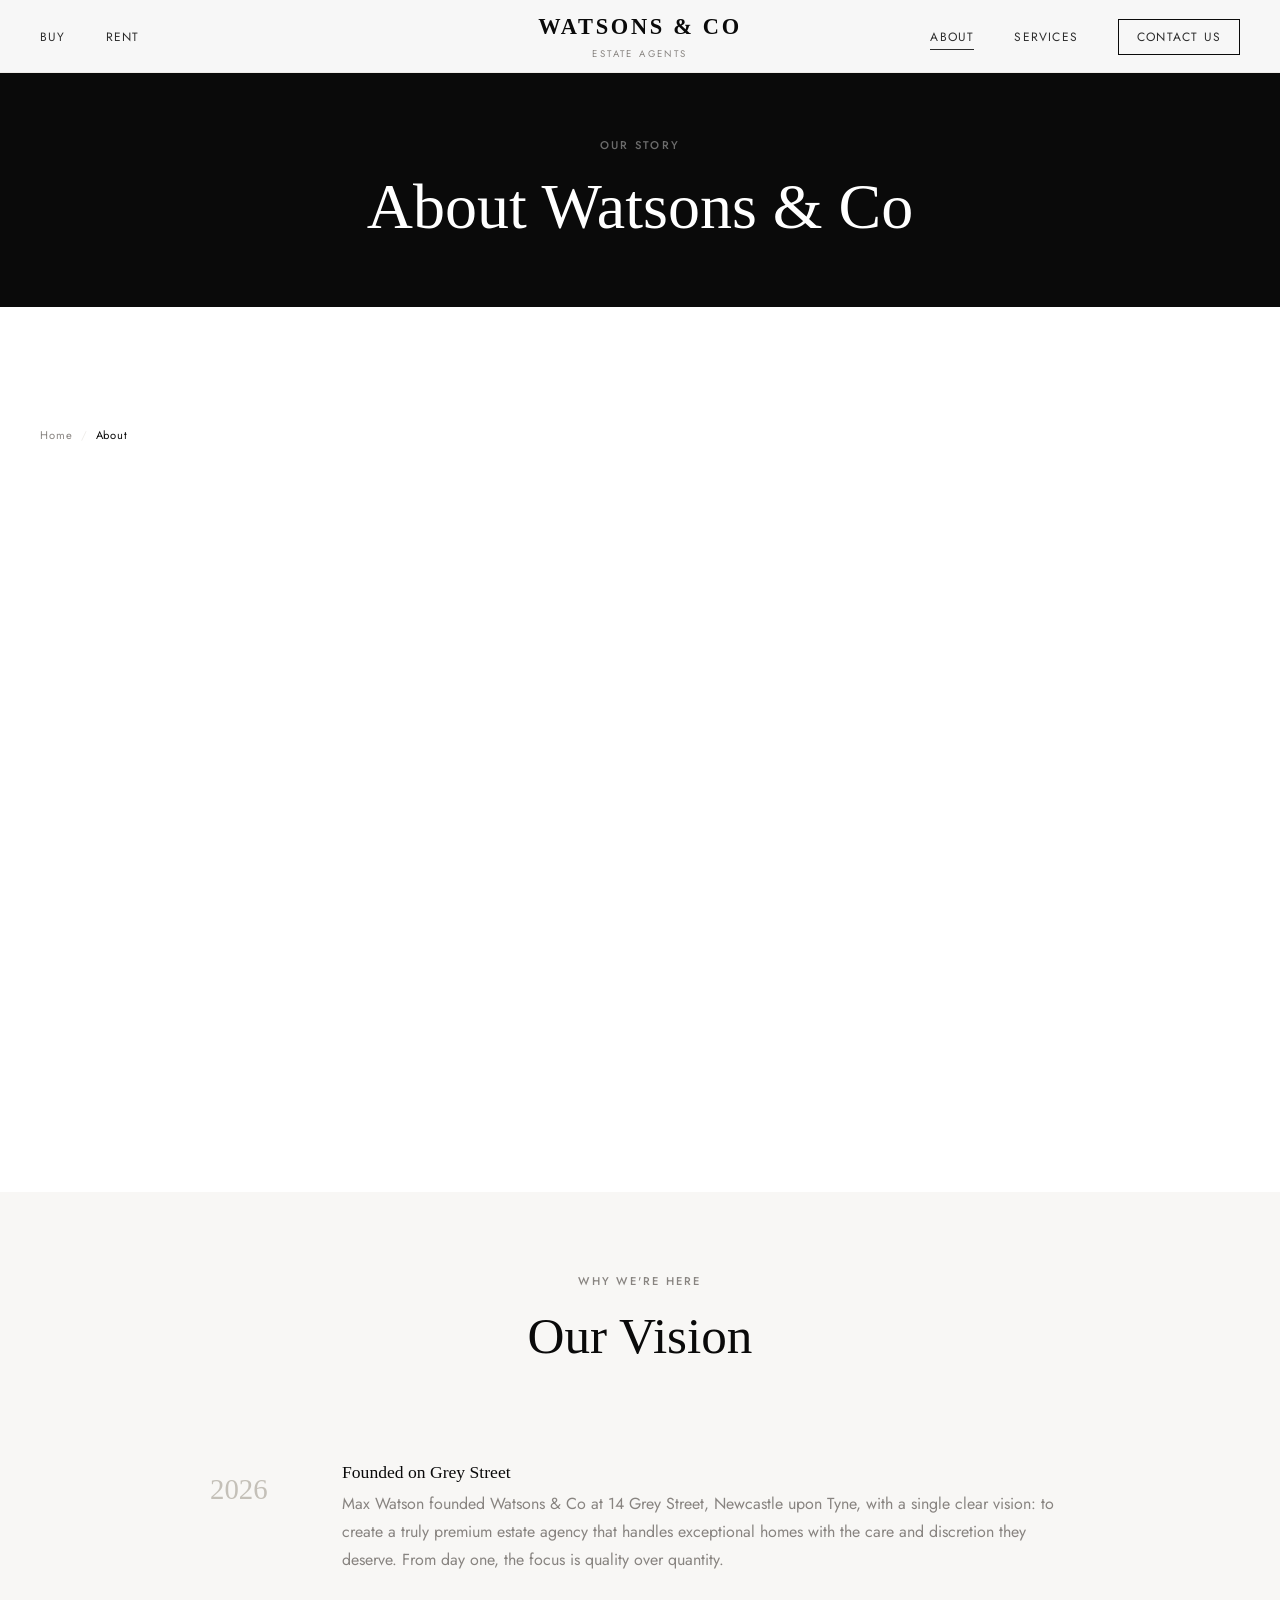
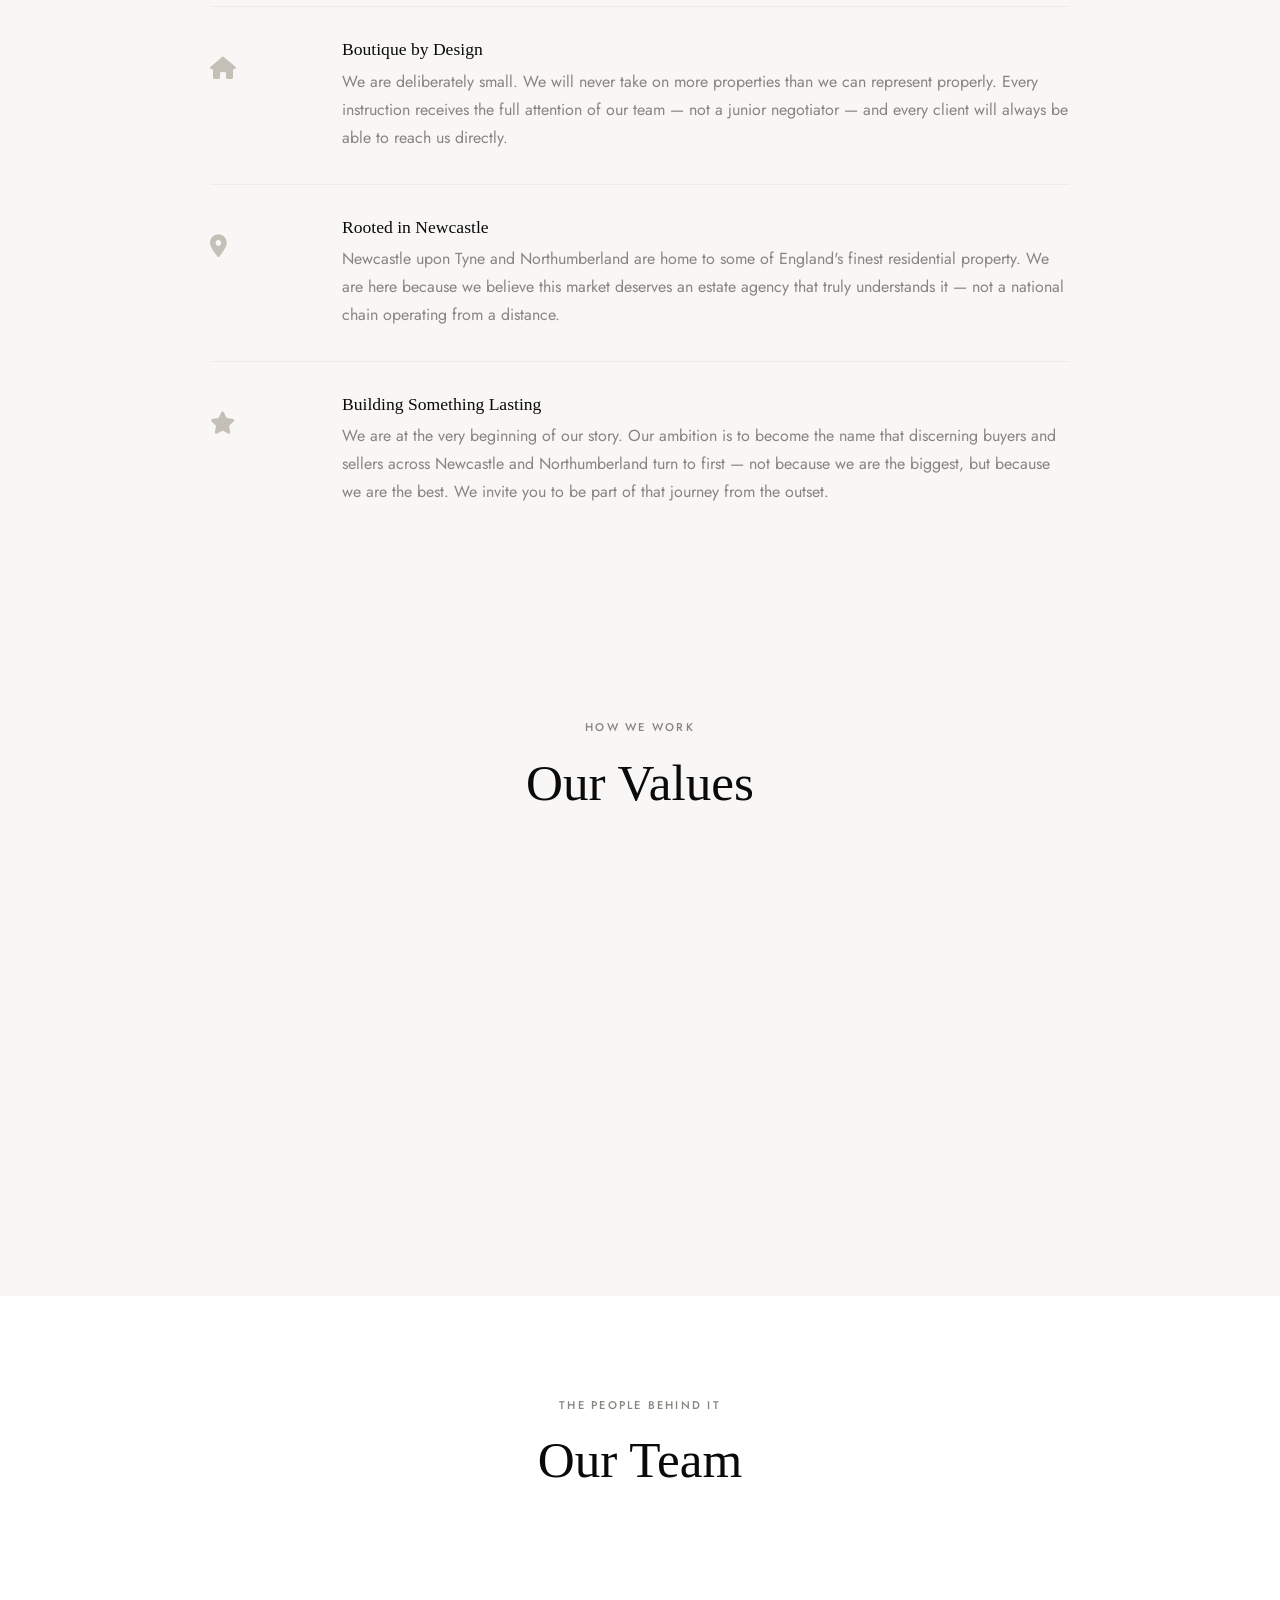
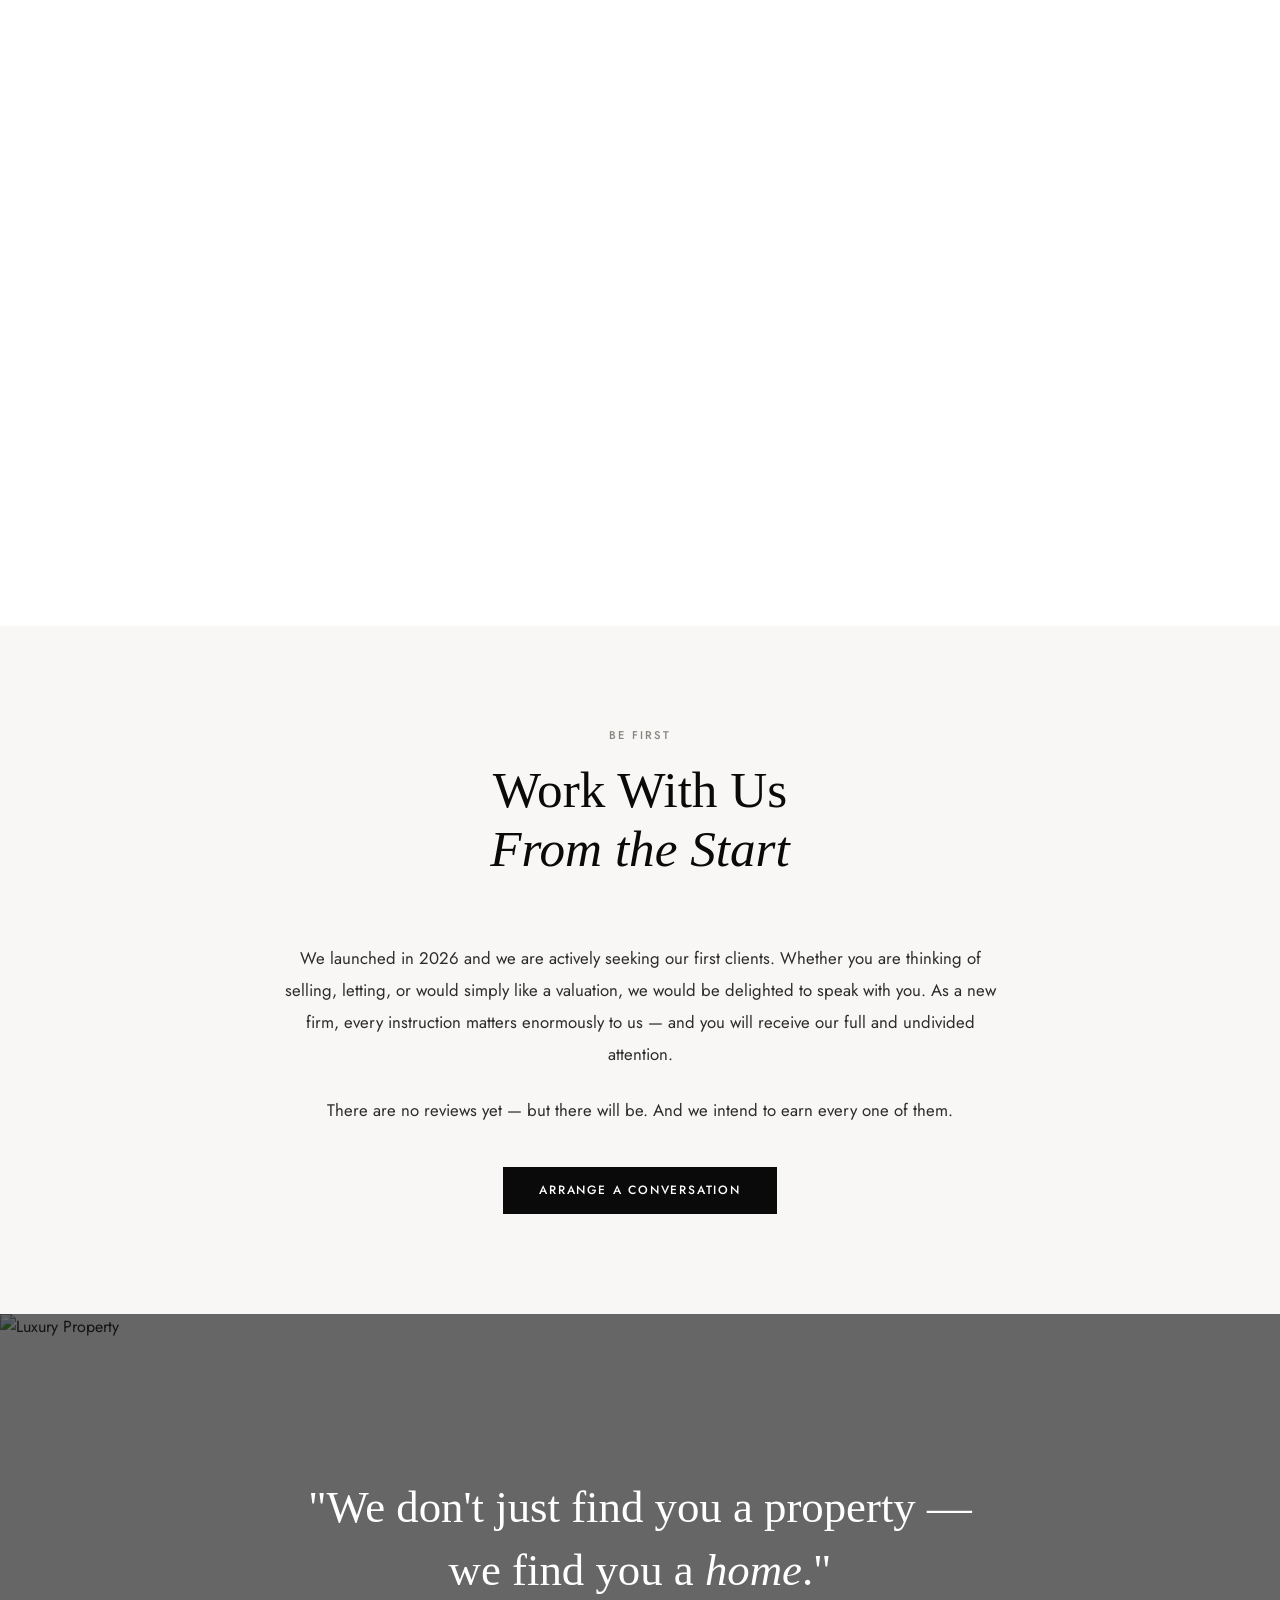
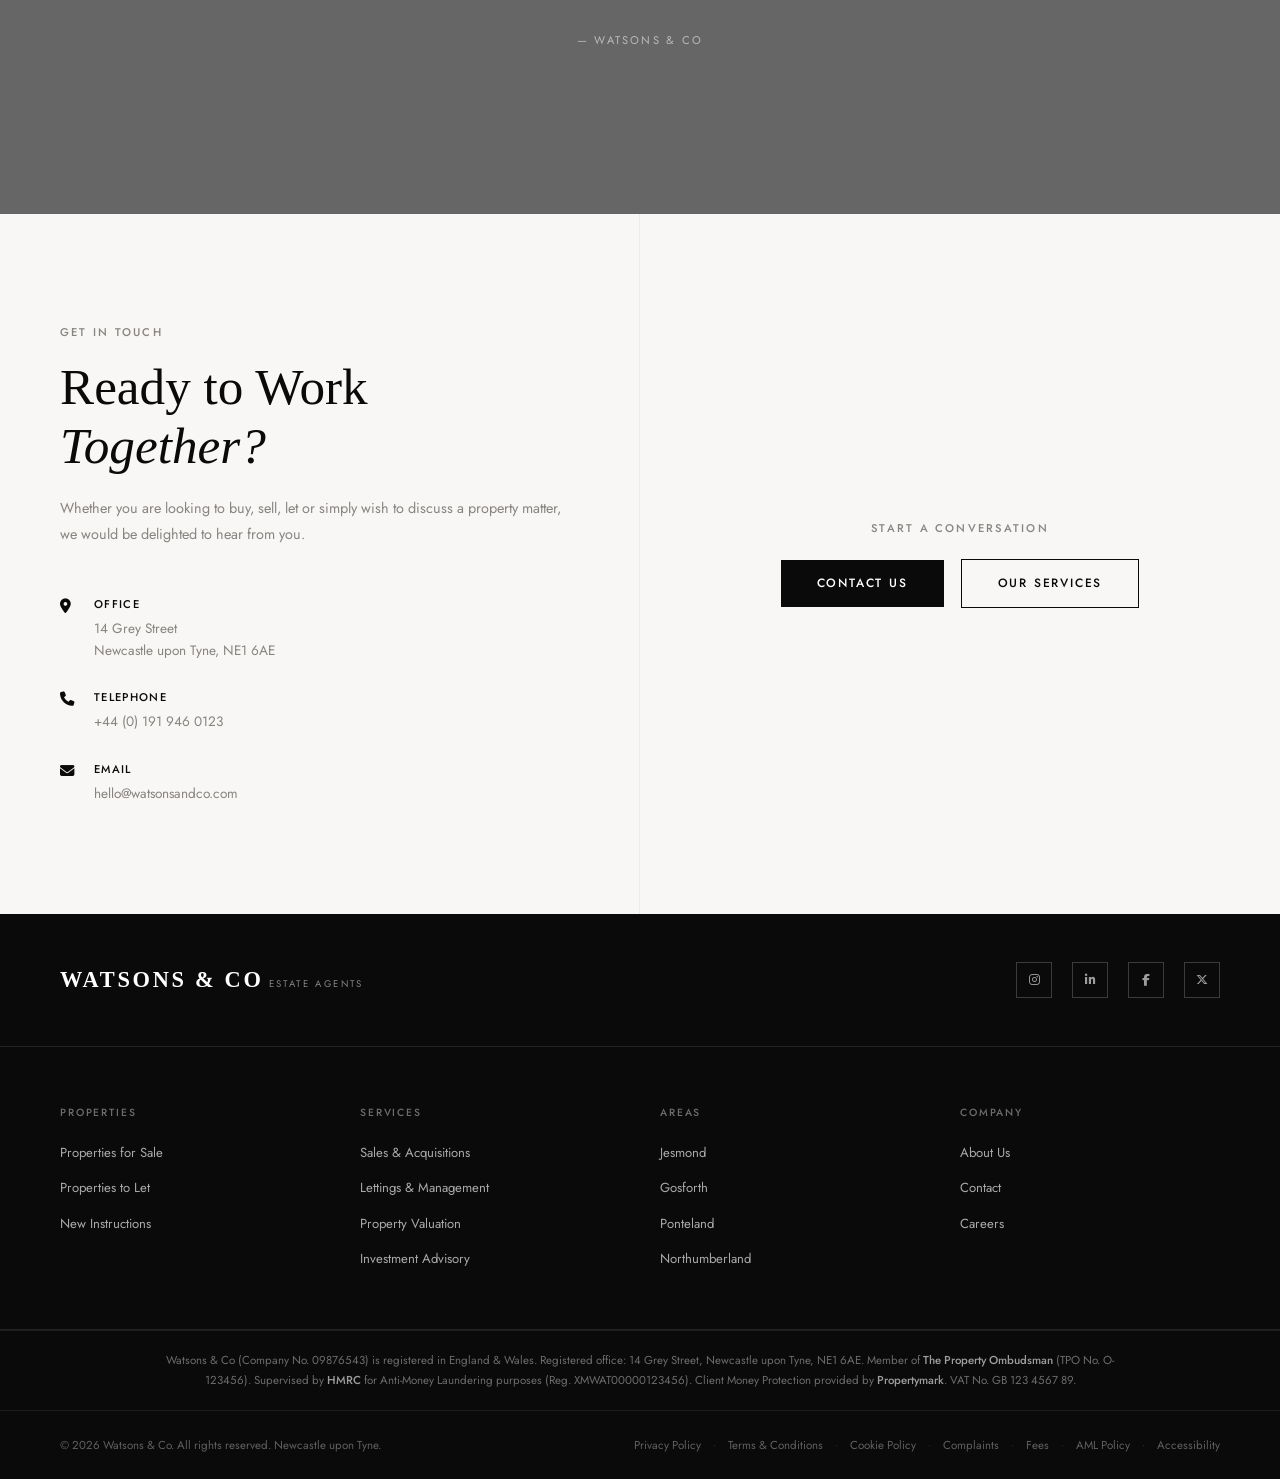
==== commit b3c2a45c: "Reposition site as a new 2026 launch with no prior client history Remove all fabricated historical c" ====
--- a/about.html
+++ b/about.html
@@ -69,63 +69,55 @@
                     <img src="https://images.unsplash.com/photo-1617791160505-6f00504e3519?w=900&h=1100&fit=crop" alt="Watsons & Co office">
                 </div>
                 <div class="about-story-text">
-                    <p class="section-label">Founded 2004</p>
-                    <h2>Newcastle's Name in<br><em>Luxury Property</em></h2>
-                    <p>Watsons &amp; Co was founded in 2004 with a clear purpose: to bring a genuinely premium estate agency experience to Newcastle upon Tyne and Northumberland. Two decades on, that purpose remains unchanged — to represent exceptional homes with the care, discretion and expertise they deserve.</p>
+                    <p class="section-label">Founded 2026</p>
+                    <h2>Newcastle's New Name in<br><em>Luxury Property</em></h2>
+                    <p>Watsons &amp; Co was founded in 2026 with a clear purpose: to bring a genuinely premium estate agency experience to Newcastle upon Tyne and Northumberland. From day one, our commitment is to represent exceptional homes with the care, discretion and expertise they deserve.</p>
                     <p>From our office on Grey Street in the heart of Newcastle, we serve clients across the city's most sought-after suburbs — Jesmond, Gosforth and Ponteland — as well as the broader county of Northumberland, where spectacular country houses and rural estates remain among the finest in the north of England.</p>
-                    <p>We are a deliberately boutique firm. We do not chase volume. We take on a carefully selected portfolio of the best properties in our market and dedicate the full attention of our team to each and every one. The result is a level of service — and a quality of result — that our clients have come to rely on.</p>
+                    <p>We are a deliberately boutique firm. We do not chase volume. We take on a carefully selected portfolio of the best properties in our market and dedicate the full attention of our team to each and every one. We are building something we are proud of — and we are just getting started.</p>
                     <div class="about-sig">— Max Watson, Founder &amp; Director</div>
                 </div>
             </div>
         </div>
     </section>
 
-    <!-- Milestones -->
+    <!-- Why We Started -->
     <section style="padding:80px 0; background:var(--off-white);">
         <div class="container">
             <div class="section-header reveal">
-                <p class="section-label">Two Decades of Excellence</p>
-                <h2>Our History</h2>
+                <p class="section-label">Why We're Here</p>
+                <h2>Our Vision</h2>
             </div>
             <div style="max-width:860px; margin:0 auto; display:grid; gap:0;">
 
                 <div style="display:grid; grid-template-columns:100px 1fr; gap:2rem; padding:2rem 0; border-bottom:1px solid var(--light);">
-                    <div style="font-family:var(--serif); font-size:1.8rem; color:var(--mid); padding-top:4px;">2004</div>
+                    <div style="font-family:var(--serif); font-size:1.8rem; color:var(--mid); padding-top:4px;">2026</div>
                     <div>
                         <h3 style="font-size:1.1rem; margin-bottom:0.5rem;">Founded on Grey Street</h3>
-                        <p>Max Watson founded Watsons &amp; Co at 14 Grey Street, Newcastle upon Tyne, with a clear vision: to create a truly premium estate agency that would handle exceptional homes with the care and discretion they deserve. From the outset, the focus was quality over quantity.</p>
+                        <p>Max Watson founded Watsons &amp; Co at 14 Grey Street, Newcastle upon Tyne, with a single clear vision: to create a truly premium estate agency that handles exceptional homes with the care and discretion they deserve. From day one, the focus is quality over quantity.</p>
                     </div>
                 </div>
 
                 <div style="display:grid; grid-template-columns:100px 1fr; gap:2rem; padding:2rem 0; border-bottom:1px solid var(--light);">
-                    <div style="font-family:var(--serif); font-size:1.8rem; color:var(--mid); padding-top:4px;">2008</div>
+                    <div style="font-family:var(--serif); font-size:1.8rem; color:var(--mid); padding-top:4px;"><i class="fas fa-home" style="font-size:1.4rem;"></i></div>
                     <div>
-                        <h3 style="font-size:1.1rem; margin-bottom:0.5rem;">Expansion into Northumberland</h3>
-                        <p>Following the success of our city operations, we formally extended our remit to cover the prime country house and rural estate market across Northumberland, drawing on our existing relationships with landowners, estates and rural buyers across the county.</p>
+                        <h3 style="font-size:1.1rem; margin-bottom:0.5rem;">Boutique by Design</h3>
+                        <p>We are deliberately small. We will never take on more properties than we can represent properly. Every instruction receives the full attention of our team — not a junior negotiator — and every client will always be able to reach us directly.</p>
                     </div>
                 </div>
 
                 <div style="display:grid; grid-template-columns:100px 1fr; gap:2rem; padding:2rem 0; border-bottom:1px solid var(--light);">
-                    <div style="font-family:var(--serif); font-size:1.8rem; color:var(--mid); padding-top:4px;">2010</div>
+                    <div style="font-family:var(--serif); font-size:1.8rem; color:var(--mid); padding-top:4px;"><i class="fas fa-map-marker-alt" style="font-size:1.4rem;"></i></div>
                     <div>
-                        <h3 style="font-size:1.1rem; margin-bottom:0.5rem;">Lettings Division Established</h3>
-                        <p>Sarah Clarke joined as Head of Sales, and we launched our dedicated Lettings &amp; Management division — quickly building a reputation for the most rigorous tenant selection and highest quality of ongoing property management in the North East prime market.</p>
-                    </div>
-                </div>
-
-                <div style="display:grid; grid-template-columns:100px 1fr; gap:2rem; padding:2rem 0; border-bottom:1px solid var(--light);">
-                    <div style="font-family:var(--serif); font-size:1.8rem; color:var(--mid); padding-top:4px;">2016</div>
+                        <h3 style="font-size:1.1rem; margin-bottom:0.5rem;">Rooted in Newcastle</h3>
+                        <p>Newcastle upon Tyne and Northumberland are home to some of England's finest residential property. We are here because we believe this market deserves an estate agency that truly understands it — not a national chain operating from a distance.</p>
+                    </div>
+                </div>
+
+                <div style="display:grid; grid-template-columns:100px 1fr; gap:2rem; padding:2rem 0;">
+                    <div style="font-family:var(--serif); font-size:1.8rem; color:var(--mid); padding-top:4px;"><i class="fas fa-star" style="font-size:1.4rem;"></i></div>
                     <div>
-                        <h3 style="font-size:1.1rem; margin-bottom:0.5rem;">£500 Million in Sales</h3>
-                        <p>A landmark moment — total cumulative sales through Watsons &amp; Co reached £500 million, representing hundreds of families and individuals who trusted us with one of the most significant transactions of their lives. Our 98% client satisfaction rate remained unchanged throughout this growth.</p>
-                    </div>
-                </div>
-
-                <div style="display:grid; grid-template-columns:100px 1fr; gap:2rem; padding:2rem 0;">
-                    <div style="font-family:var(--serif); font-size:1.8rem; color:var(--mid); padding-top:4px;">2024</div>
-                    <div>
-                        <h3 style="font-size:1.1rem; margin-bottom:0.5rem;">Two Decades and Beyond</h3>
-                        <p>Twenty years on from our founding, Watsons &amp; Co continues to represent the North East's finest homes. With over £1 billion in total sales, a team of exceptional people, and an undiminished commitment to excellence, we look forward to the decades ahead with confidence and pride.</p>
+                        <h3 style="font-size:1.1rem; margin-bottom:0.5rem;">Building Something Lasting</h3>
+                        <p>We are at the very beginning of our story. Our ambition is to become the name that discerning buyers and sellers across Newcastle and Northumberland turn to first — not because we are the biggest, but because we are the best. We invite you to be part of that journey from the outset.</p>
                     </div>
                 </div>
 
@@ -149,7 +141,7 @@
                 <div class="value-card reveal reveal-delay-2">
                     <span class="value-num">02</span>
                     <h3>Expertise</h3>
-                    <p>Two decades of selling premium property across Newcastle and Northumberland has given us an unrivalled depth of local knowledge. We know every street, every postcode, every nuance of this market intimately.</p>
+                    <p>Our team brings deep knowledge of premium property across Newcastle and Northumberland. We know every street, every postcode, every nuance of this market — and we put that knowledge to work for every client.</p>
                 </div>
                 <div class="value-card reveal reveal-delay-3">
                     <span class="value-num">03</span>
@@ -175,7 +167,7 @@
                     </div>
                     <h3>Max Watson</h3>
                     <span class="team-role">Founder &amp; Director</span>
-                    <p>Max founded Watsons &amp; Co in 2004 after a decade working in prime residential property across the north. His deep knowledge of the Newcastle and Northumberland market — and his unwavering commitment to excellence — set the standard for everything we do.</p>
+                    <p>Max founded Watsons &amp; Co in 2026 with a vision to create something different in the North East property market — a boutique agency that truly prioritises quality over quantity. His knowledge of Newcastle and Northumberland, and his unwavering commitment to excellence, set the standard for everything we do.</p>
                 </div>
 
                 <div class="team-card reveal reveal-delay-2">
@@ -184,7 +176,7 @@
                     </div>
                     <h3>Sarah Clarke</h3>
                     <span class="team-role">Head of Sales</span>
-                    <p>Sarah has been with Watsons &amp; Co since 2010 and leads our sales team with remarkable precision and calm. Her knowledge of the Jesmond and Gosforth markets is unparalleled, and her relationships with buyers and sellers built over many years are second to none.</p>
+                    <p>Sarah leads our sales team with remarkable precision and calm. Her knowledge of the Jesmond and Gosforth markets is exceptional, and her ability to understand what both buyers and sellers truly need ensures every transaction is handled with absolute care.</p>
                 </div>
 
                 <div class="team-card reveal reveal-delay-3">
@@ -193,88 +185,24 @@
                     </div>
                     <h3>James Reid</h3>
                     <span class="team-role">Head of Lettings</span>
-                    <p>James oversees our lettings and management portfolio, ensuring landlords receive a truly full-service experience. His meticulous approach to tenant selection and property management means our landlords consistently achieve the very best outcomes in this market.</p>
-                </div>
-
-            </div>
-        </div>
-    </section>
-
-    <!-- Testimonials -->
+                    <p>James oversees our lettings and management division, ensuring landlords receive a truly full-service experience from the outset. His meticulous approach to tenant selection and property management sets a high bar for everything we offer in this area of the market.</p>
+                </div>
+
+            </div>
+        </div>
+    </section>
+
+    <!-- First Clients Invite -->
     <section style="padding:100px 0; background:var(--off-white);">
         <div class="container">
             <div class="section-header reveal">
-                <p class="section-label">Client Stories</p>
-                <h2>What Our Clients Say</h2>
-            </div>
-            <div class="testimonials-grid">
-
-                <div class="testimonial reveal reveal-delay-1">
-                    <div class="testimonial-stars">
-                        <i class="fas fa-star"></i><i class="fas fa-star"></i><i class="fas fa-star"></i><i class="fas fa-star"></i><i class="fas fa-star"></i>
-                    </div>
-                    <p class="testimonial-text">"Watsons &amp; Co made the entire process effortless. Their expertise and calm professionalism are unlike anything we've experienced before. Max and his team were always available, always honest, and delivered an outstanding result."</p>
-                    <div class="testimonial-author">
-                        <strong>James &amp; Caroline Mitchell</strong>
-                        <span>Purchased in Jesmond, 2025</span>
-                    </div>
-                </div>
-
-                <div class="testimonial reveal reveal-delay-2">
-                    <div class="testimonial-stars">
-                        <i class="fas fa-star"></i><i class="fas fa-star"></i><i class="fas fa-star"></i><i class="fas fa-star"></i><i class="fas fa-star"></i>
-                    </div>
-                    <p class="testimonial-text">"We sold our home in three weeks at above asking price. The team's market knowledge and the way they presented and marketed our property was second to none. I wouldn't hesitate to use them again — or recommend them to anyone."</p>
-                    <div class="testimonial-author">
-                        <strong>Elizabeth Thompson</strong>
-                        <span>Sold in Gosforth, 2025</span>
-                    </div>
-                </div>
-
-                <div class="testimonial reveal reveal-delay-3">
-                    <div class="testimonial-stars">
-                        <i class="fas fa-star"></i><i class="fas fa-star"></i><i class="fas fa-star"></i><i class="fas fa-star"></i><i class="fas fa-star"></i>
-                    </div>
-                    <p class="testimonial-text">"Outstanding from start to finish. The attention to detail, the communication, and ultimately the result — truly exceptional. They found us our dream home in Ponteland and managed every part of the process with remarkable precision."</p>
-                    <div class="testimonial-author">
-                        <strong>Robert &amp; Sarah Williams</strong>
-                        <span>Purchased in Ponteland, 2024</span>
-                    </div>
-                </div>
-
-                <div class="testimonial reveal reveal-delay-1">
-                    <div class="testimonial-stars">
-                        <i class="fas fa-star"></i><i class="fas fa-star"></i><i class="fas fa-star"></i><i class="fas fa-star"></i><i class="fas fa-star"></i>
-                    </div>
-                    <p class="testimonial-text">"I've used several estate agents over the years and Watsons &amp; Co are in a completely different league. The photography, the viewings, the negotiation — every element was handled impeccably. My property sold in under two weeks."</p>
-                    <div class="testimonial-author">
-                        <strong>David Farrow</strong>
-                        <span>Sold in Northumberland, 2024</span>
-                    </div>
-                </div>
-
-                <div class="testimonial reveal reveal-delay-2">
-                    <div class="testimonial-stars">
-                        <i class="fas fa-star"></i><i class="fas fa-star"></i><i class="fas fa-star"></i><i class="fas fa-star"></i><i class="fas fa-star"></i>
-                    </div>
-                    <p class="testimonial-text">"As a landlord I have worked with many agencies over the years. James Reid and the lettings team at Watsons are exceptional — thorough, proactive and completely trustworthy. My properties have never been managed better."</p>
-                    <div class="testimonial-author">
-                        <strong>Catherine Holt</strong>
-                        <span>Landlord, Jesmond &amp; Quayside, 2023–2025</span>
-                    </div>
-                </div>
-
-                <div class="testimonial reveal reveal-delay-3">
-                    <div class="testimonial-stars">
-                        <i class="fas fa-star"></i><i class="fas fa-star"></i><i class="fas fa-star"></i><i class="fas fa-star"></i><i class="fas fa-star"></i>
-                    </div>
-                    <p class="testimonial-text">"From the very first call to the day we collected our keys, we felt genuinely cared for. Watsons &amp; Co treat every client as an individual, not a transaction. That makes all the difference in one of life's most significant decisions."</p>
-                    <div class="testimonial-author">
-                        <strong>Michael &amp; Anna Pearson</strong>
-                        <span>Purchased in Gosforth, 2023</span>
-                    </div>
-                </div>
-
+                <p class="section-label">Be First</p>
+                <h2>Work With Us<br><em>From the Start</em></h2>
+            </div>
+            <div style="max-width:720px; margin:0 auto; text-align:center;">
+                <p style="font-size:1.05rem; line-height:1.9; color:var(--text);">We launched in 2026 and we are actively seeking our first clients. Whether you are thinking of selling, letting, or would simply like a valuation, we would be delighted to speak with you. As a new firm, every instruction matters enormously to us — and you will receive our full and undivided attention.</p>
+                <p style="font-size:1.05rem; line-height:1.9; color:var(--text); margin-top:1.5rem;">There are no reviews yet — but there will be. And we intend to earn every one of them.</p>
+                <a href="contact.html" class="btn-solid" style="margin-top:2.5rem; display:inline-block;">Arrange a Conversation</a>
             </div>
         </div>
     </section>
@@ -291,32 +219,6 @@
         </div>
     </section>
 
-    <!-- Stats -->
-    <section class="stats-band">
-        <div class="container">
-            <div class="stats-grid">
-                <div class="stat-item reveal">
-                    <div class="stat-number" data-target="500">500</div>
-                    <div class="stat-label">Properties Sold</div>
-                </div>
-                <div class="stat-sep"></div>
-                <div class="stat-item reveal">
-                    <div class="stat-number" data-target="20">20</div>
-                    <div class="stat-label">Years of Excellence</div>
-                </div>
-                <div class="stat-sep"></div>
-                <div class="stat-item reveal">
-                    <div class="stat-number" data-target="1">1</div>
-                    <div class="stat-label">Billion in Sales</div>
-                </div>
-                <div class="stat-sep"></div>
-                <div class="stat-item reveal">
-                    <div class="stat-number" data-target="98">98</div>
-                    <div class="stat-label">Client Satisfaction %</div>
-                </div>
-            </div>
-        </div>
-    </section>
 
     <!-- CTA -->
     <section class="contact-section" style="background: var(--off-white);">
